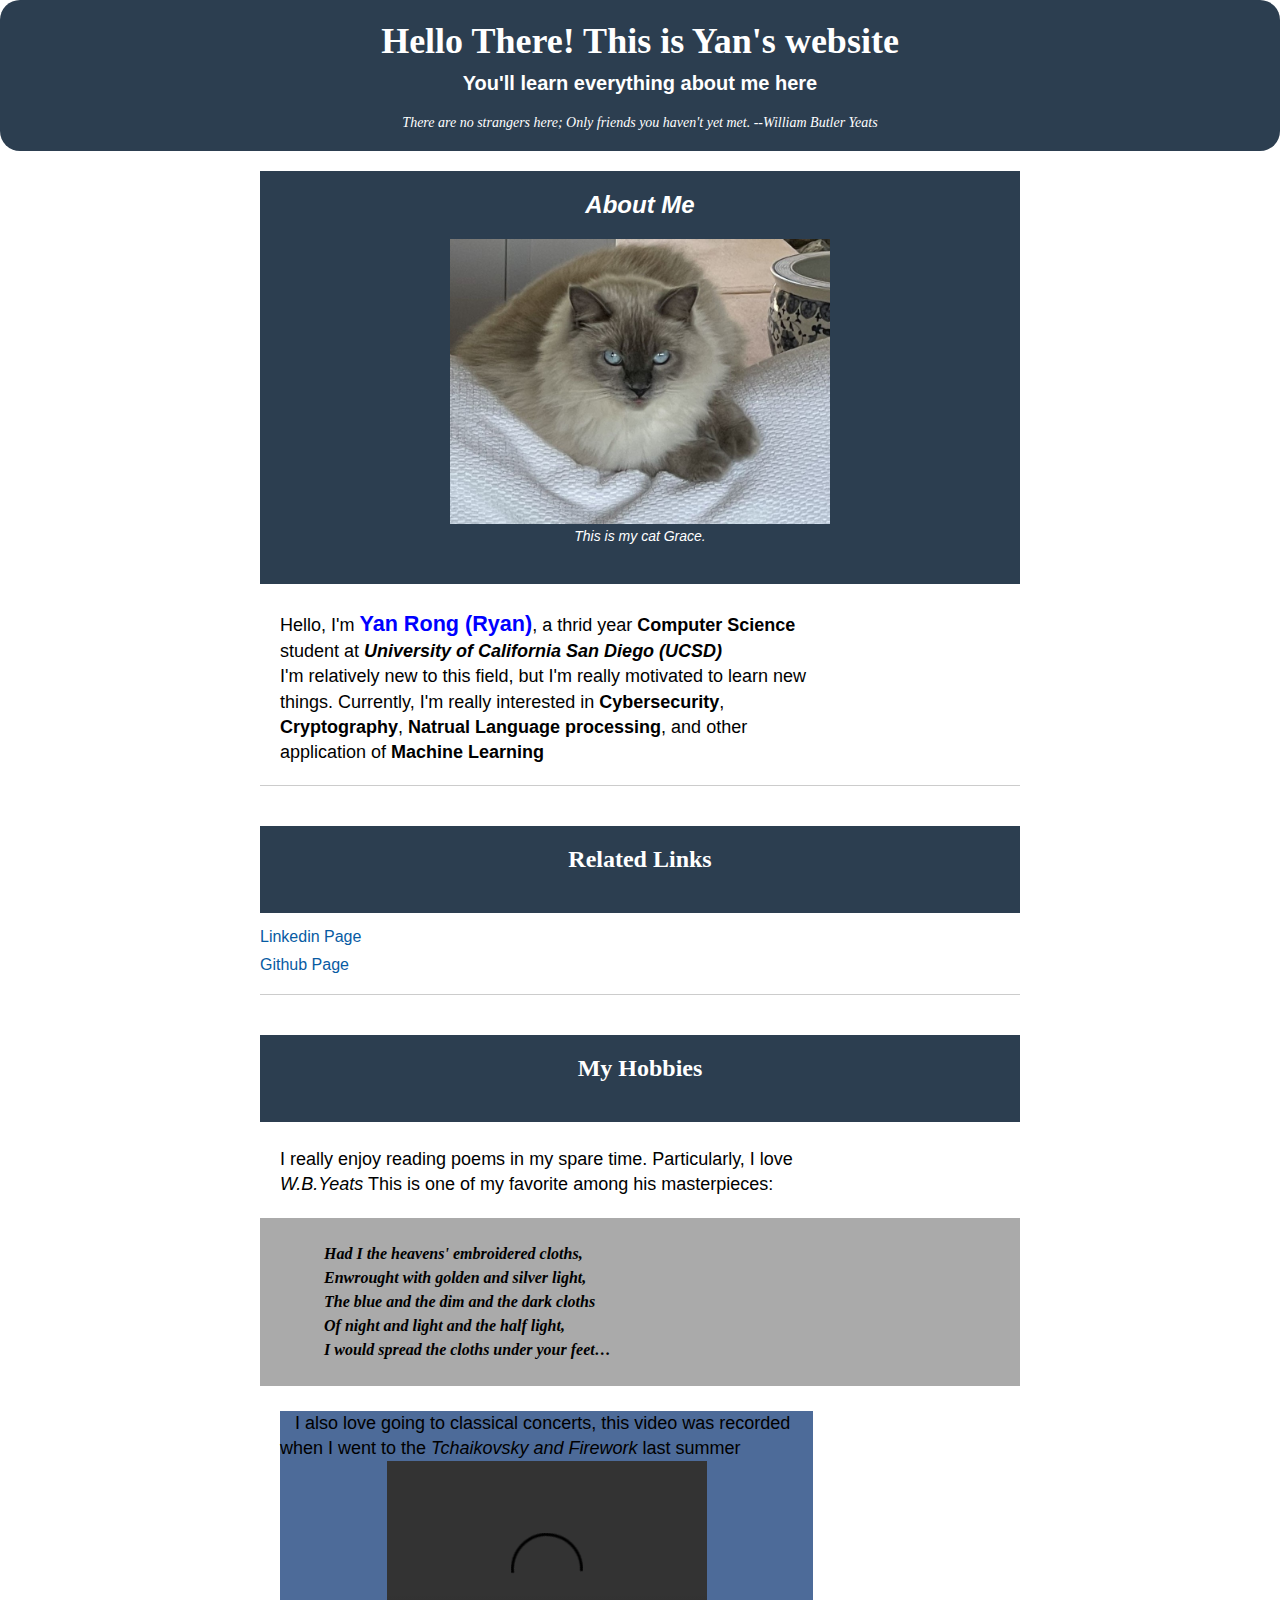
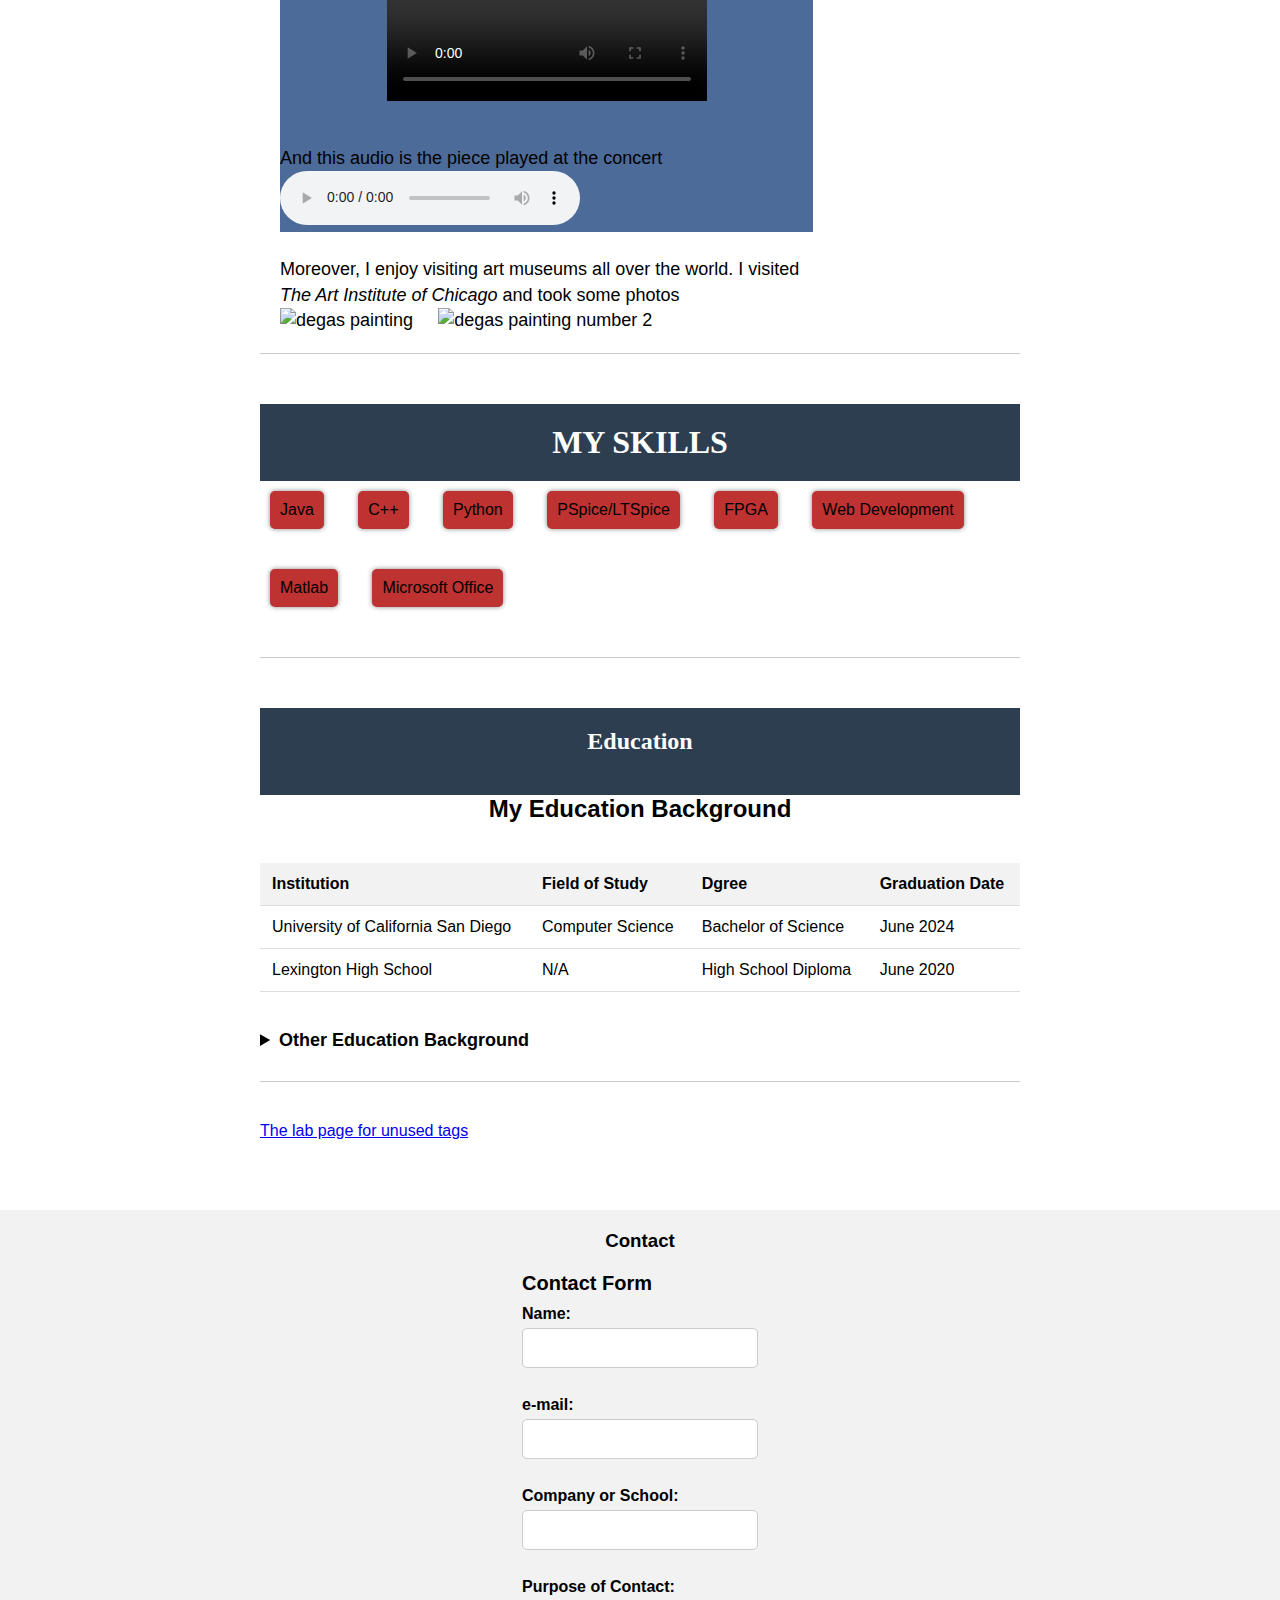
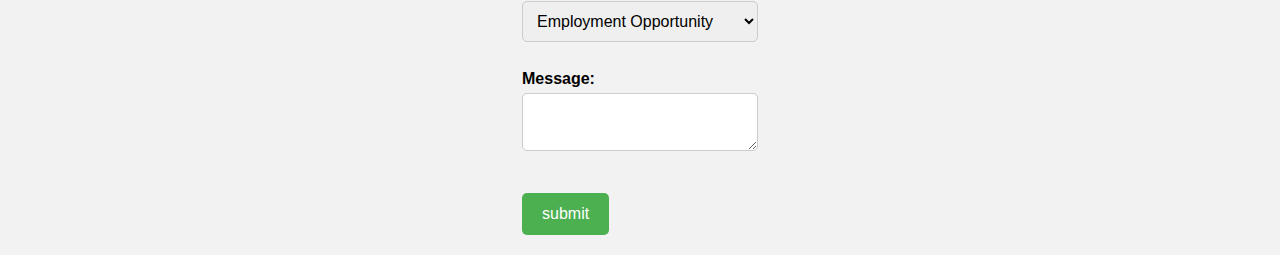
==== index.html @ ac5b3e4e "aa" ====
<!DOCTYPE html>
<html lang="en">
    <head>
        <title>Yan Rong's CSE134B HW2</title>
        <meta charset="UTF-8">
        <meta name="description" content="Yan's Portfolio">
        <meta name="keywords" content="student project, classwork, resume">
        <meta name="author" content="Yan Rong">
        <meta name="viewport" content="width=device-width, initial-scale=1.0">
        <meta http-equiv="refresh" content="900">
        <link rel="stylesheet" href="default.css">
        <script></script>
    </head>
    <body>
        <header id="top">
            <h1>Hello There! This is Yan's website</h1>
            <h3>You'll learn everything about me here</h3>
            <small>There are no strangers here; Only friends you haven't yet met.   --William Butler Yeats</small>
        </header>
        <main>
            <section id="about_me">
                <header>
                    <h2><em>About Me</em></h2>
                    <figure>
                        <picture>
                            <img id="cat" src="images/cat.jpg" alt="My cat" width="380">
                        </picture>
                        <figcaption>This is my cat Grace.</figcaption>
                    </figure>
                    
                </header>
                <p>
                    Hello, I'm <b id="nameYan"><span style="color:blue;">Yan Rong (Ryan)</span></b>, a thrid year <strong>Computer Science</strong> 
                    student at <b><i>University of California San Diego (UCSD)</i></b><br>
                    I'm relatively new to this field, but I'm really motivated to learn new things.
                    Currently, I'm really interested in 
                    <b>Cybersecurity</b>, <b>Cryptography</b>, 
                    <b>Natrual Language processing</b>, and other application of <b>Machine Learning</b>
                </p>
                <hr>
                <!--a hidden image of my favorite animal-->
                <template id="Template">
                    <div id="myFavAnimal">
                      <img src="images/rattlesnake.jfif" alt="Product Image">
                      <h2>Diamondback rattlesnake</h2>
                      <p>Fun fact Though often regarded as loners, rattlesnakes may be relatively <strong> social</strong>
                        , cuddling up with their relatives, a finding that suggests serpents 
                        may have more complex social lives than currently appreciated, researchers say.</p>
                    </div>
                </template>

            </section>
            <section id="related_links">
                <header>
                    <h2>Related Links</h2>
                </header>
                <aside>
                    <nav>
                        <ul>
                            <li><a href="https://www.linkedin.com/in/yan-r-9a4752209/">Linkedin Page</a></li>

                            <li><a href="https://github.com/RyanRongY">Github Page</a></li>
                           
                        </ul>
                    </nav>

                </aside>
                <hr>
            </section>

            <section id="My_Hobby">
                <header>
                    <h2>My Hobbies</h2>
                </header>
        
            <div>
            <p>I really enjoy reading poems in my spare time. Particularly, I love 
                <em>W.B.Yeats</em>
                This is one of my favorite among his masterpieces: </p>
            <pre>

                Had I the heavens' embroidered cloths,
                Enwrought with golden and silver light,
                The blue and the dim and the dark cloths
                Of night and light and the half light,
                I would spread the cloths under your feet…
                </pre>
            </div>

            <p id="concert">
                &nbsp;&nbsp; I also love going to classical concerts, this video was recorded when I went to the 
                    <em>Tchaikovsky and Firework</em> last summer <br>
                    <video width="320" height="240" controls>
                        <source src="videos/concert.mp4" type="video/mp4">
                    </video>
                    <br> 
                    And this audio is the piece played at the concert 
                    <br>
                    <audio controls>
                        <source src="audios/1812.mp3" type="audio/mpeg">
                    </audio>
            </p>
            <p>
                    Moreover, I enjoy visiting art museums all over the world. I visited <em>The Art Institute of Chicago</em>
                    and took some photos<br>
                    <picture class="degas">
                        <source srcset="images/painting.jpg" type="image/jpeg">
                        <img src="images/painting.jpg" alt="degas painting" height="250">
                    </picture>
                    <picture class="degas">
                        <source srcset="images/painting2.jpg" type="image/jpeg">
                        <img src="images/painting2.jpg" alt="degas painting number 2" height="250">
                    </picture>
            </p>
                <hr>
            </section>

            <section id="Skills">
                <header>
                    <h2>My Skills</h2>
                </header>
                    <ol>
                        <li>Java</li>
                        <li>C++</li>
                        <li>Python</li>
                        <li>PSpice/LTSpice</li>
                        <li>FPGA</li>
                        <li>Web Development </li>
                        <li>Matlab</li>
                        <li>Microsoft Office </li>
                    </ol>
                <hr>
            </section>

            <section id="Education">
                <header>
                    <h2>Education</h2>
                </header>
                <div>
                    <table>
                        <caption>My Education Background <br><br></caption>
                        <colgroup>
                            <col span="4">
                        </colgroup>
                        <tr>
                          <th>Institution</th>
                          <th>Field of Study</th>
                          <th>Dgree</th>
                          <th>Graduation Date</th>
                        </tr>
                        <tr>
                          <td>University of California San Diego</td>
                          <td>Computer Science</td>
                          <td>Bachelor of Science</td>
                          <td>June 2024</td>
                        </tr>
                        <tr>
                          <td>Lexington High School</td>
                          <td>N/A</td>
                          <td>High School Diploma</td>
                          <td>June 2020</td>
                        </tr>
                    </table>
                </div>
                      
                      <br>

                      <details>
                        <summary> Other Education Background</summary>
                        <table>
                          <tr>
                            <th>School</th>
                            <th>Graduation Date</th>
                          </tr>
                          <tr>
                            <td>William Diamond Middle School</td>
                            <td>June 2016</td>
                          </tr>
                          <tr>
                            <td>Maria Hastings Elementary School</td>
                            <td>June 2013</td>
                          </tr>
                        </table>
                      </details>
                <hr>
            </section>
            <div>
                    <a href="html/lab.html" title="labpage">The lab page for unused tags</a>

            </div>
        </main>

        <footer>
            <h3>Contact</h3>
            <form>
                <fieldset>
                <legend>Contact Form</legend>
                <label for="name">Name:</label>
                <input type="text" id="name" name="name"><br><br>
                <label for="email">e-mail:</label>
                <input type="email" id="email" name="email" required><br><br>
                <label for="company">Company or School:</label>
                <input type="text" id="company" name="company" ><br><br>
                <label for="purpose_of_contact">Purpose of Contact:</label>
                <select id="purpose_of_contact">

                <optgroup label="Relationship">
                    <option id="work">Employment Opportunity</option>
                    <option id="makefriends">Make Friends</option>
                </optgroup>
                <optgroup label="Advice">
                    <option id="Sadvice">Advice to the Site</option>
                    <option id="Cadvice">Advice to my Career</option>
                </optgroup>
                </select><br><br>

                <label for="message">Message:</label>
                <textarea id="message" name="message"></textarea><br><br>
                <button type="submit">submit</button>
                </fieldset>
            </form>

        </footer>
    </body>
</html>
---- default.css ----
/* Global styles */
  @font-face {
    font-family: 'Sassy Frass';
    src: url('SassyFrass-Regular.ttf') format('ttf');
    font-weight: normal;
    font-style: normal;
  }
  @font-face {
    font-family: 'Allura';
    src: url('Allura-Regular.ttf') format('ttf');
    font-weight: normal;
    font-style: normal;
  }
  :root {
    --link-color: #075ba3;
    --secondary-color: #4CAF50;
  }
  
  @keyframes move {
    0% { transform: translateX(0); }
    50% { transform: translateX(100px); }
    100% { transform: translateX(0); }
  }

* {
    margin: 0;
    padding: 0;
    box-sizing: border-box;
    font-family: Arial, sans-serif;
  }
  
  pre {
    line-height: 1.5;
    font-family: 'Allura';
    font-weight: bold;
    font-style: italic;
    background-color: #aaa;
  }

  body {
    background-image: url(images/photo-1454117096348-e4abbeba002c.jfif);
    background-attachment: fixed;
    background-position: center;
    background-size: cover;
    background-repeat: no-repeat;
  }
  #concert{
    background-color: rgb(77, 107, 153);
  }
  /* Header styles */
  header {
    background-color: #2c3e50;
    color: #fff;
    text-align: center;
    padding: 20px;
  }
  
  header h1 {
    font-size: 36px;
    margin-bottom: 10px;
    font-family: Georgia, 'Times New Roman', Times, serif;
  }
  
  header h3 {
    font-size: 20px;
    margin-bottom: 20px;
  }
  
  header small {
    display: block;
    font-family: 'Sassy Frass';
    font-style: italic;
    font-size: 14px;
    margin-top: 20px;
    animation-name: move;
    animation-duration: 2s;
    animation-iteration-count: 5;
  }
  
  /* Main styles */
  main {
    max-width: 800px;
    margin: 0 auto;
    padding: 20px;
  }
  
  section {
    margin-bottom: 40px;
  }
  aside{
    margin-top: 15px;
  }
  section header h2 {
    font-family: Cambria;
    font-size: 24px;
    margin-bottom: 20px;
  }
  
  section hr {
    border: 0;
    border-top: 1px solid #ccc;
    margin: 20px 0;
  }

  p{
    margin-top: 25px;
    font-size: 10pt;
    max-width: 400pt;
    margin-bottom: 15px;
    margin-left: 20px;
  }
  /* About Me section */
  section#about_me p {
    font-size: 18px;
    line-height: 1.4;
    margin-bottom: 20px;
  }
  
  section#about_me figure {
    margin: 0 auto 20px;
    max-width: 380px;
  }
  
  section#about_me figcaption {
    text-align: center;
    font-style: italic;
    font-size: 14px;
  }
  
  /* Related Links section */
  section#related_links nav ul {
    list-style: none;
    padding: 0;
  }
  
  section#related_links nav li {
    margin-bottom: 10px;
  }
  
  section#related_links nav a {
    margin-top: 15px;
    color: var(--link-color);
    text-decoration: underline;
    text-decoration: none;
  }
  
  /* My Hobbies section */
  section#My_Hobby p {
    font-size: 18px;
    line-height: 1.4;
    margin-bottom: 20px;
  }
  
  section#My_Hobby pre {
    font-size: 16px;
    margin-bottom: 20px;
    white-space: pre-wrap;
  }
  
  section#My_Hobby video {
    display: block;
    margin: 0 auto 20px;
  }
  
  /* Skills section */
  section#Skills ul {
    list-style: none;
    display: flex;
    flex-wrap: wrap;
  }
  
  section#Skills li {
    margin-right: 20px;
    margin-bottom: 30px;
  }
  
  section#Skills li span {
    display: block;
    font-weight: bold;
    margin-bottom: 5px;
  }
  
  section#Skills li div {
    height: 20px;
    background-color: #ddd;
    border-radius: 10px;
    overflow: hidden;
  }
  
  section#Skills li div span {
    display: block;
    height: 100%;
    background-color: #2c3e50;
    border-radius: 10px;
  }

  footer {
  background-color: #f2f2f2;
  padding: 20px;
  margin-top: 50px;
  text-align: center;
  font-size: 16px;
  }

  h3 {
    margin-bottom: 20px;
  }

  form {
    display: inline-block;
    text-align: left;
  }

  fieldset {
    border: none;
  }

  legend {
    font-weight: bold;
    font-size: 20px;
    margin-bottom: 10px;
  }

  label {
    display: block;
    margin-bottom: 5px;
    font-weight: bold;
  }

  input,
  select,
  textarea {
    width: 100%;
    padding: 10px;
    border-radius: 5px;
    border: 1px solid #ccc;
    margin-bottom: 10px;
    font-size: 16px;
  }

  button[type="submit"] {
    background-color: #4CAF50;
    color: white;
    padding: 12px 20px;
    border: none;
    border-radius: 5px;
    cursor: pointer;
    font-size: 16px;
    margin-top: 10px;
  }

  button[type="submit"]:hover {
    background-color: #45a049;
  }

  details {
    margin-top: 20px;
  }

  details summary {
    font-weight: bold;
    font-size: 18px;
    margin-bottom: 10px;
  }

  details table {
    width: 100%;
    border-collapse: collapse;
    border: 2px solid #ccc;
    margin-top: 10px;
  }

  details th, details td {
    text-align: left;
    padding: 10px;
    border: 1px solid #ccc;
  }

  details th {
    background-color: #f5f5f5;
    font-weight: bold;
  }

  table {
    border-collapse: collapse;
    width: 100%;
  }

  th, td {
    padding: 12px;
    text-align: left;
    border-bottom: 1px solid #ddd;
  }

  th {
    background-color: #f2f2f2;
  }

  caption {
    font-size: 24px;
    font-weight: bold;
    margin-bottom: 12px;
    text-align: center;
  }
  #nameYan{
    font-size: 1.2em;
  }

  #Skills {
    margin: 50px 0;
  }

  #Skills header {
    text-align: center;
  }

  #Skills h2 {
    font-size: 2em;
    font-weight: bold;
    text-transform: uppercase;
    margin: 0;
  }

  #Skills ul {
    list-style-type: none;
    margin: 0;
    padding: 0;
    text-align: center;
  }

  #Skills li {
    display: inline-block;
    margin: 10px;
    padding: 10px;
    background-color: #be3232;
    border-radius: 5px;
    box-shadow: 0 0 5px #888;
  }

  #Skills li:hover {
    background-color: #e0e0e0;
    box-shadow: 0 0 5px #aaa;
    transform: scale(2);
  }

  #cat:hover{
    transform: scale(1.5);
  }
  #top{
    border-radius: 20px;
  }
  .degas {
    display: inline-block;
    margin-right: 20px;
    transition: transform 0.3s;
  }
  
  .degas:hover {
    transform: scale(1.2);
  }

  header figure picture img {
    width: 100%;
    height: auto;
  }
  
  @media only screen and (min-width: 768px) {
    header figure picture img {
      max-width: 380px;
    }
  }
  @media only screen and (max-device-width: 390px) {
    table {
      font-size: 14px;
      width: 100%;
    }
  }
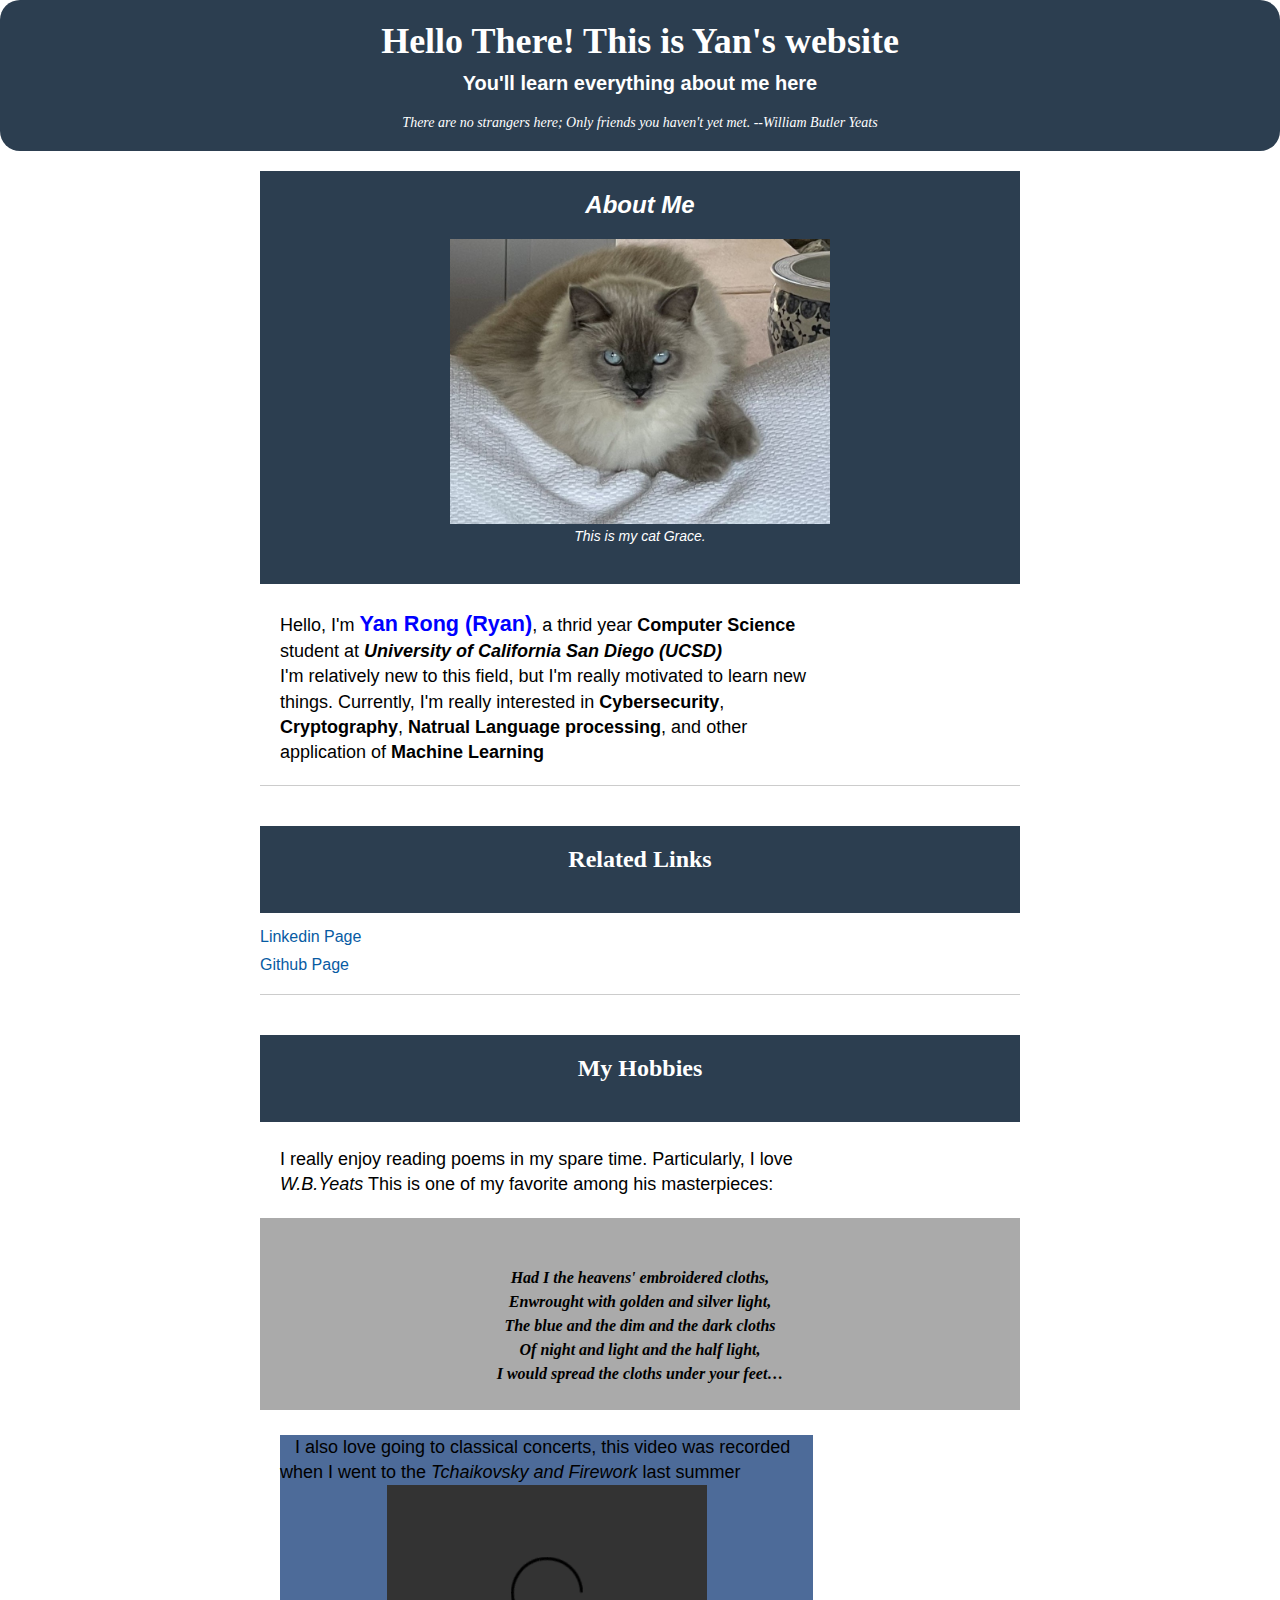
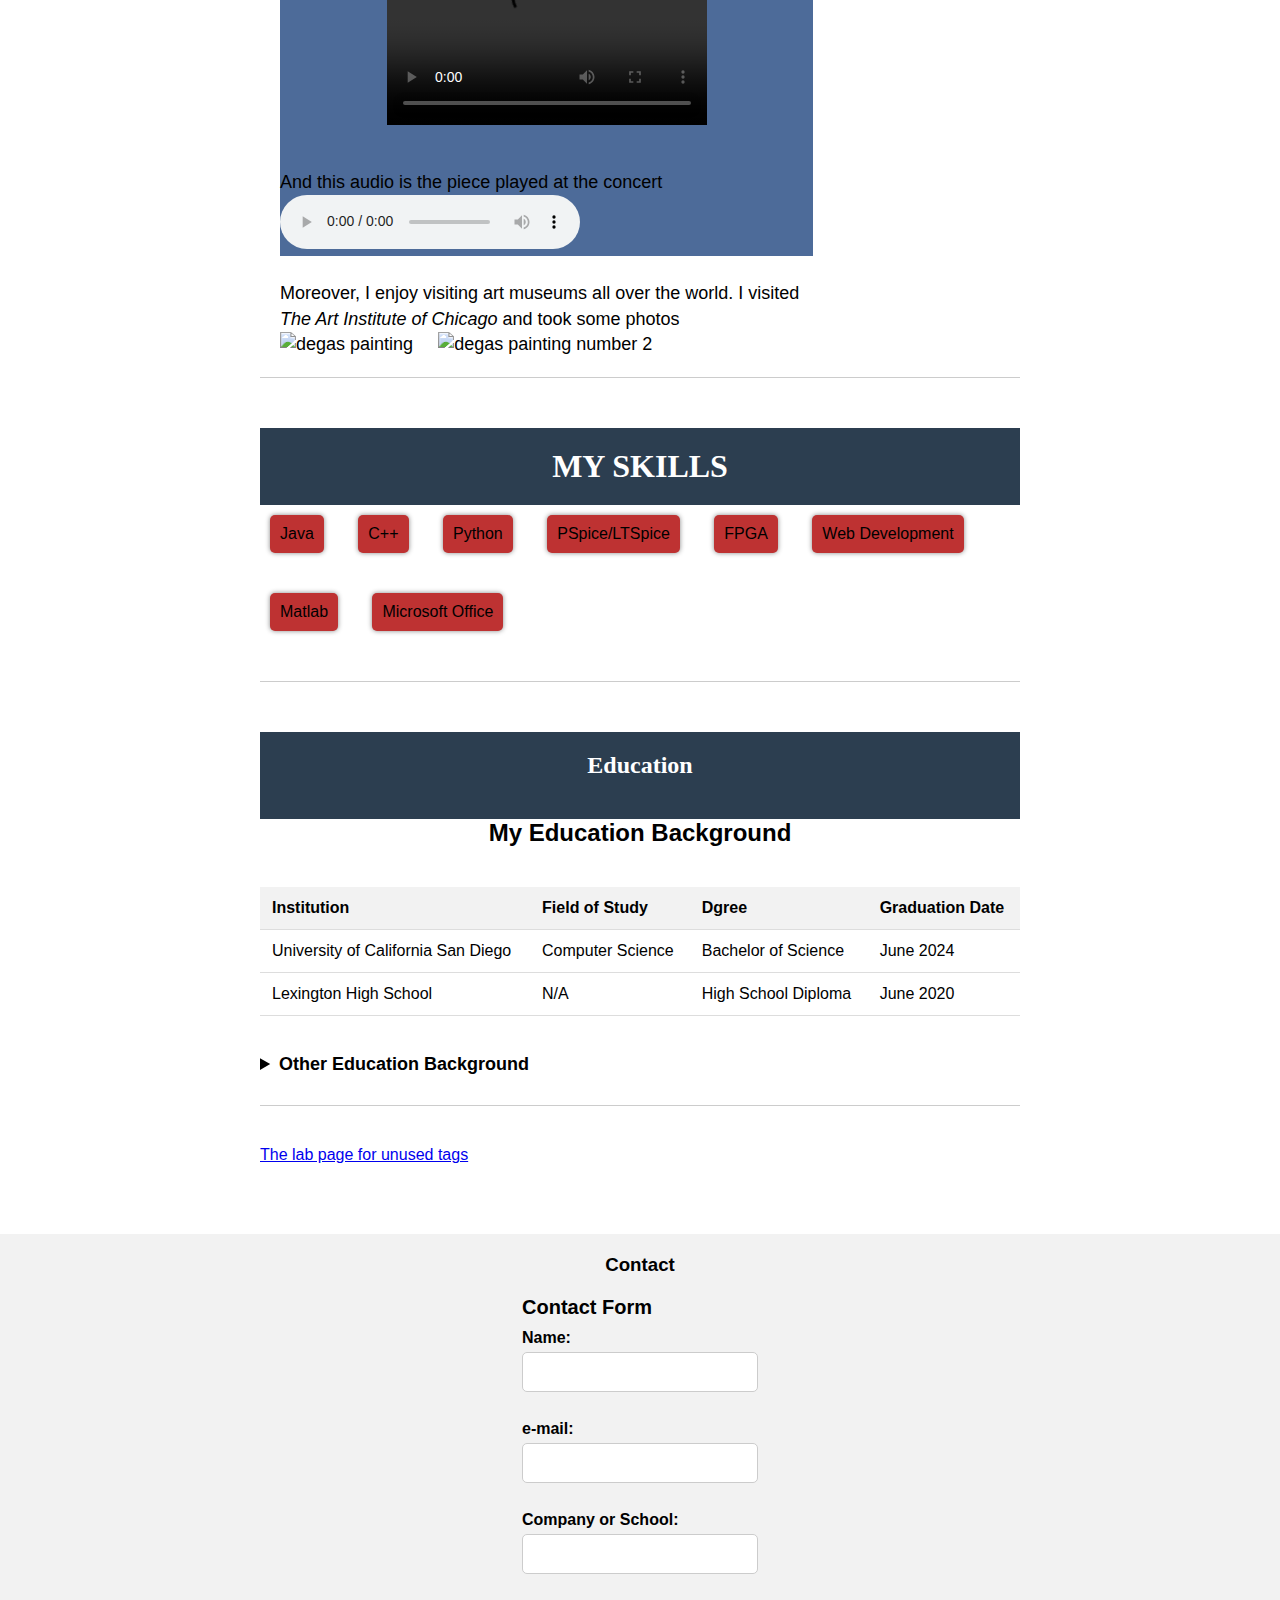
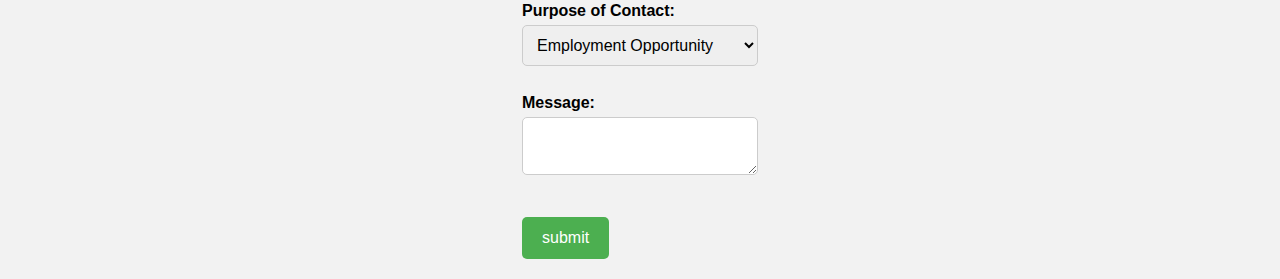
==== commit c6df3e49: "aa" ====
--- a/index.html
+++ b/index.html
@@ -79,11 +79,12 @@
                 This is one of my favorite among his masterpieces: </p>
             <pre>
 
-                Had I the heavens' embroidered cloths,
-                Enwrought with golden and silver light,
-                The blue and the dim and the dark cloths
-                Of night and light and the half light,
-                I would spread the cloths under your feet…
+    
+Had I the heavens' embroidered cloths,
+Enwrought with golden and silver light,
+The blue and the dim and the dark cloths
+Of night and light and the half light,
+I would spread the cloths under your feet…
                 </pre>
             </div>
 
--- a/default.css
+++ b/default.css
@@ -30,6 +30,7 @@
   }
   
   pre {
+    text-align: center;
     line-height: 1.5;
     font-family: 'Allura';
     font-weight: bold;
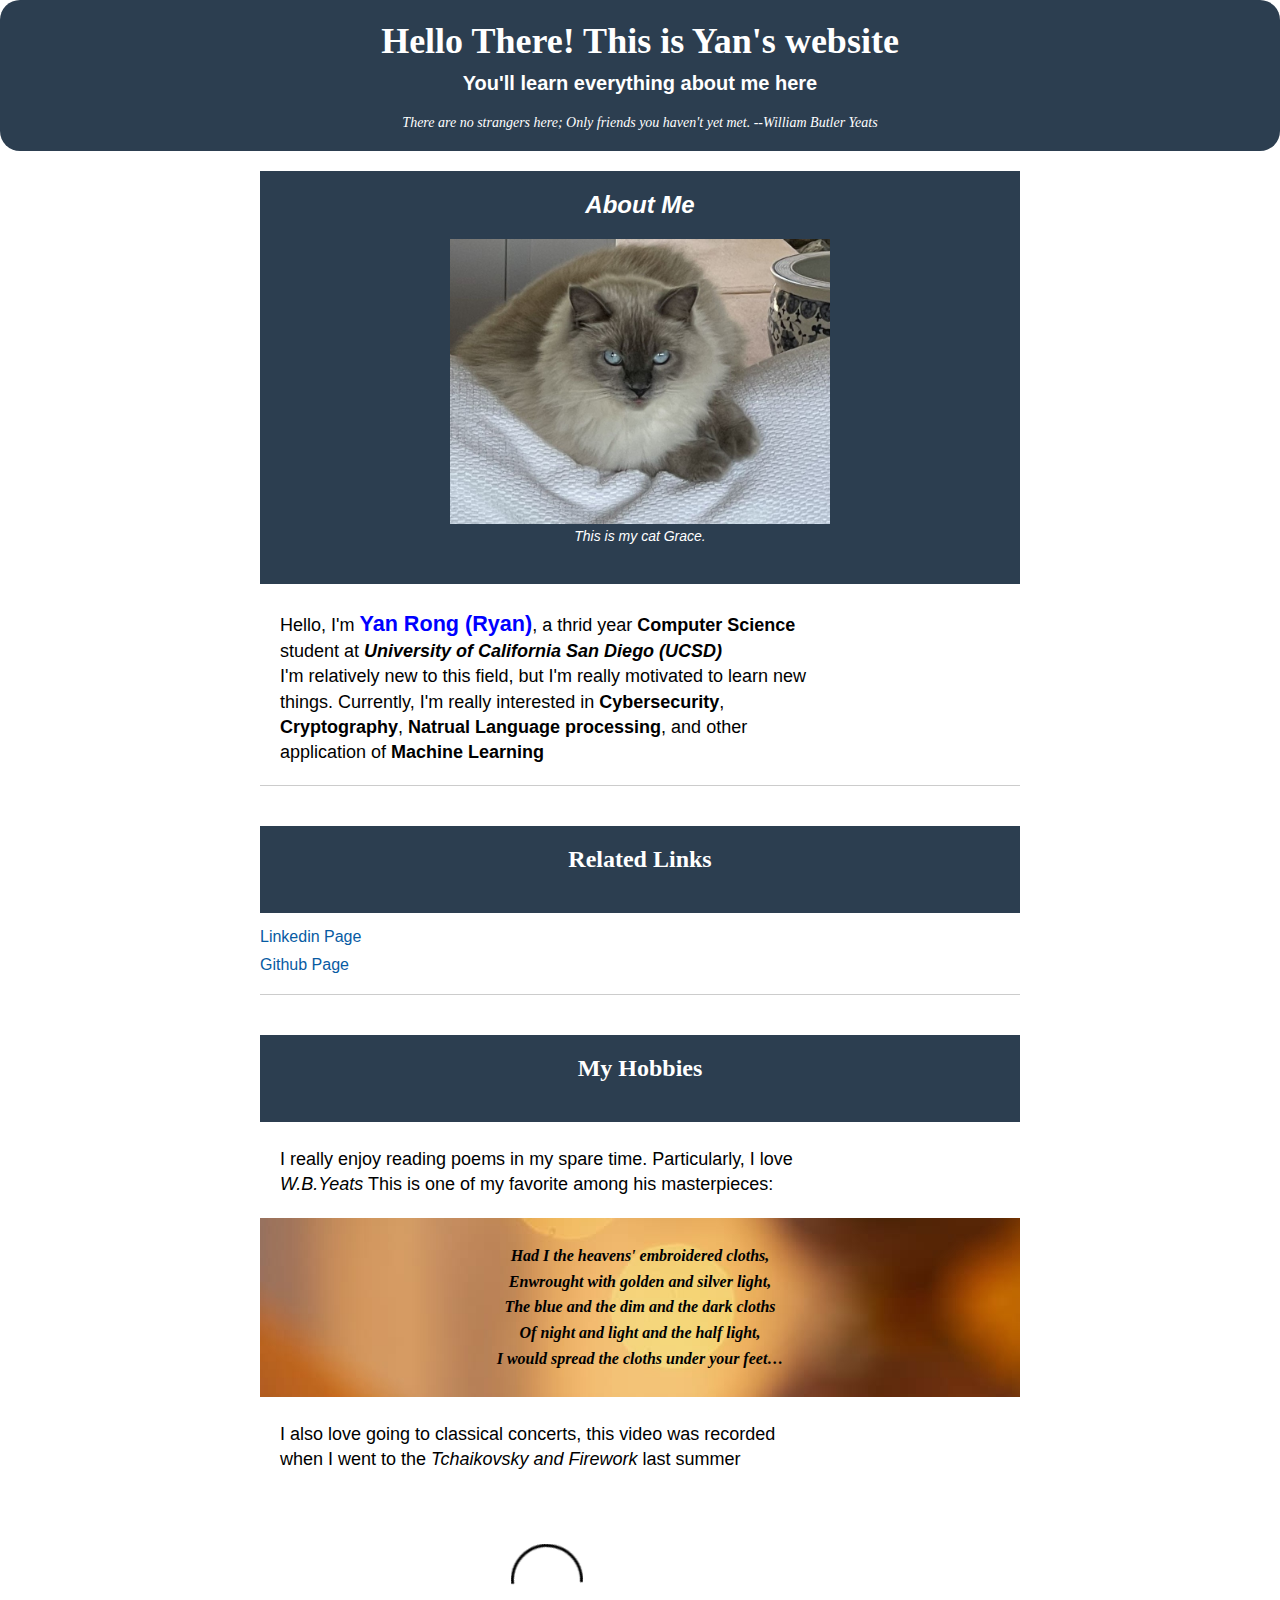
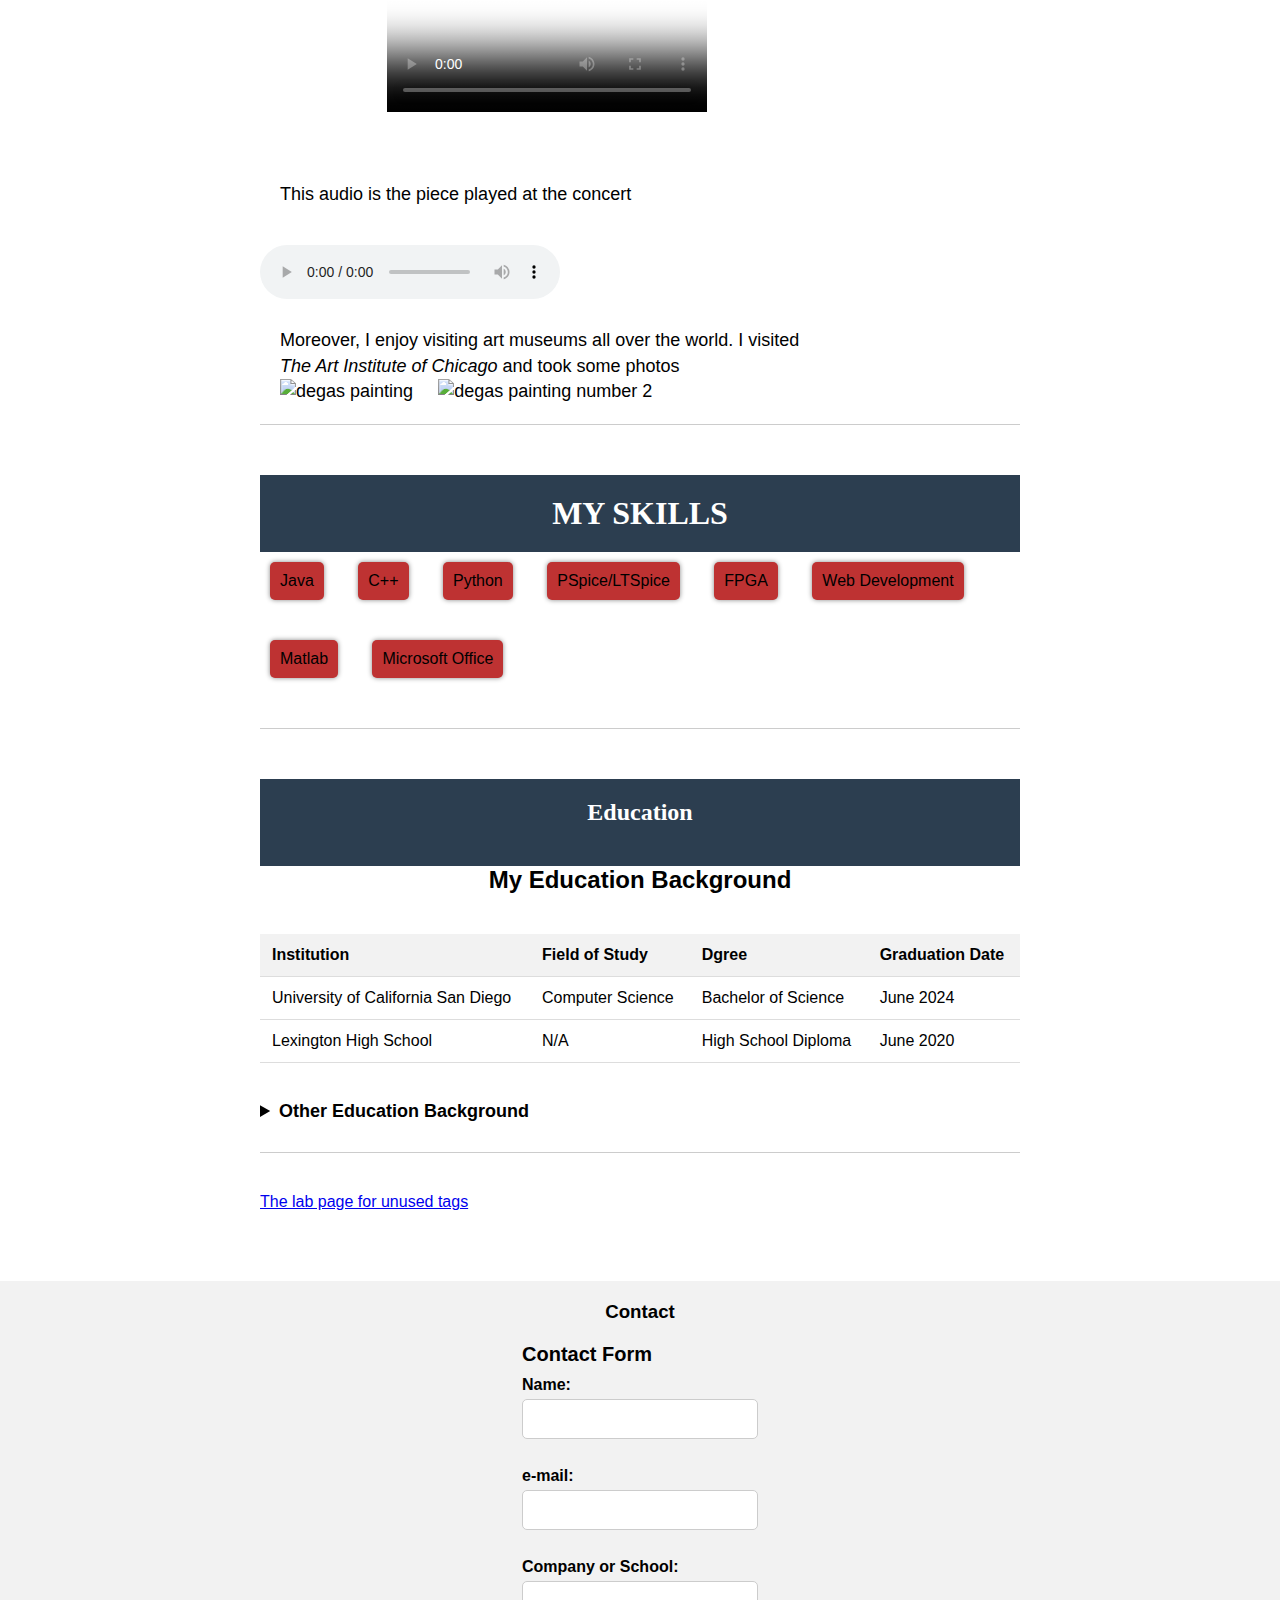
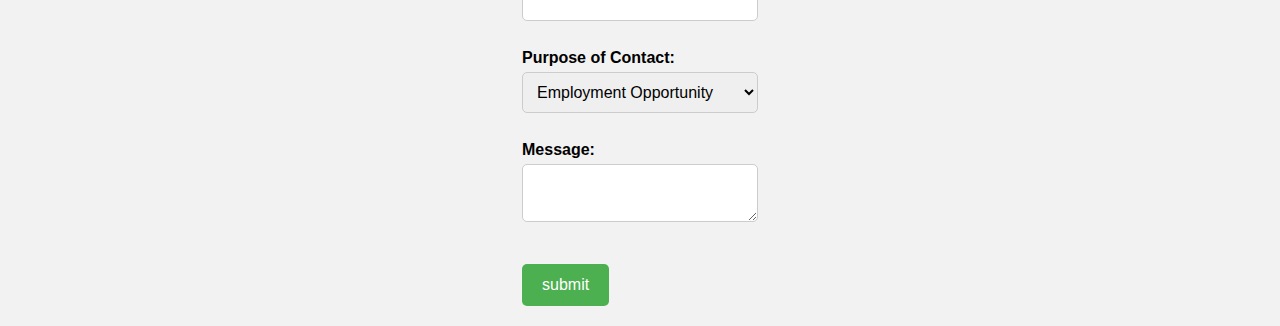
==== commit 04004346: "Update index.html" ====
--- a/index.html
+++ b/index.html
@@ -77,9 +77,8 @@
             <p>I really enjoy reading poems in my spare time. Particularly, I love 
                 <em>W.B.Yeats</em>
                 This is one of my favorite among his masterpieces: </p>
-            <pre>
-
-    
+            <pre id="poem">
+
 Had I the heavens' embroidered cloths,
 Enwrought with golden and silver light,
 The blue and the dim and the dark cloths
@@ -89,16 +88,20 @@
             </div>
 
             <p id="concert">
-                &nbsp;&nbsp; I also love going to classical concerts, this video was recorded when I went to the 
+
+                    I also love going to classical concerts, this video was recorded when I went to the 
                     <em>Tchaikovsky and Firework</em> last summer <br>
-                    <video width="320" height="240" controls>
+
+                    <video width="320" height="240" controls poster="images/ezgif.com-webp-to-jpg.jpg">
                         <source src="videos/concert.mp4" type="video/mp4">
+                        
                     </video>
                     <br> 
-                    And this audio is the piece played at the concert 
+                    <p>This audio is the piece played at the concert </p> 
                     <br>
                     <audio controls>
                         <source src="audios/1812.mp3" type="audio/mpeg">
+                    
                     </audio>
             </p>
             <p>
--- a/default.css
+++ b/default.css
@@ -2,12 +2,14 @@
   @font-face {
     font-family: 'Sassy Frass';
     src: url('SassyFrass-Regular.ttf') format('ttf');
+    /*from google font library */
     font-weight: normal;
     font-style: normal;
   }
   @font-face {
     font-family: 'Allura';
     src: url('Allura-Regular.ttf') format('ttf');
+    /*from google font library */
     font-weight: normal;
     font-style: normal;
   }
@@ -28,26 +30,31 @@
     box-sizing: border-box;
     font-family: Arial, sans-serif;
   }
-  
-  pre {
-    text-align: center;
-    line-height: 1.5;
+
+  audio{
+    align-items: center;
+  }
+  #poem {
+    max-width: 800px;
+    text-align: center;
+    line-height: 1.6;
     font-family: 'Allura';
     font-weight: bold;
     font-style: italic;
-    background-color: #aaa;
+    background-image: url(images/feather-filler-poetry-poetic.jpg);
+    /*Image Source: https://www.wallpaperflare.com/feather-filler-poetry-poetic-write-still-life-note-message-wallpaper-aouxw */
+    background-size: auto;
   }
 
   body {
     background-image: url(images/photo-1454117096348-e4abbeba002c.jfif);
+    /*Image Source: https://www.freepik.com/free-vector/yellow-background-with-center-glowing-light-effect_9106133.htm#query=bright%20background&position=0&from_view=keyword&track=ais*/
     background-attachment: fixed;
     background-position: center;
     background-size: cover;
     background-repeat: no-repeat;
   }
-  #concert{
-    background-color: rgb(77, 107, 153);
-  }
+
   /* Header styles */
   header {
     background-color: #2c3e50;
@@ -370,7 +377,7 @@
       max-width: 380px;
     }
   }
-  @media only screen and (max-device-width: 390px) {
+  @media only screen and (max-width: 390px) {
     table {
       font-size: 14px;
       width: 100%;
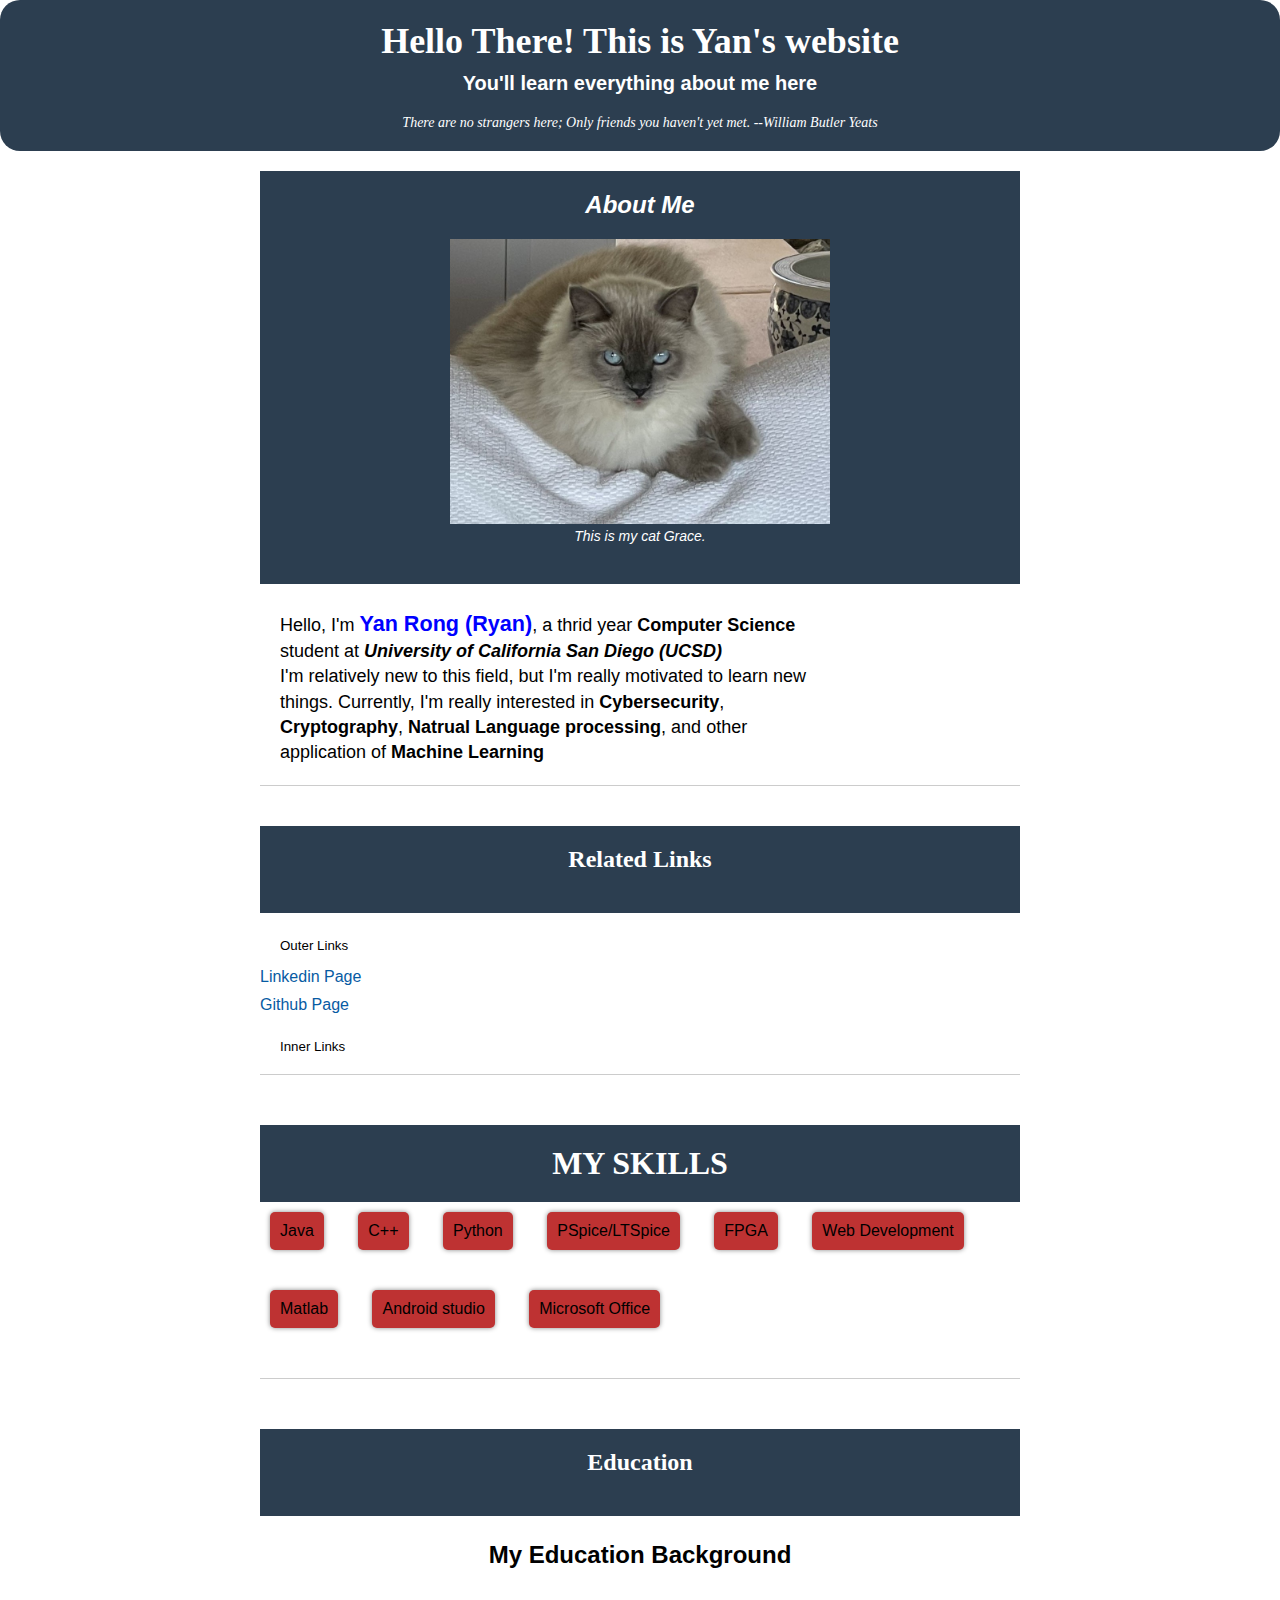
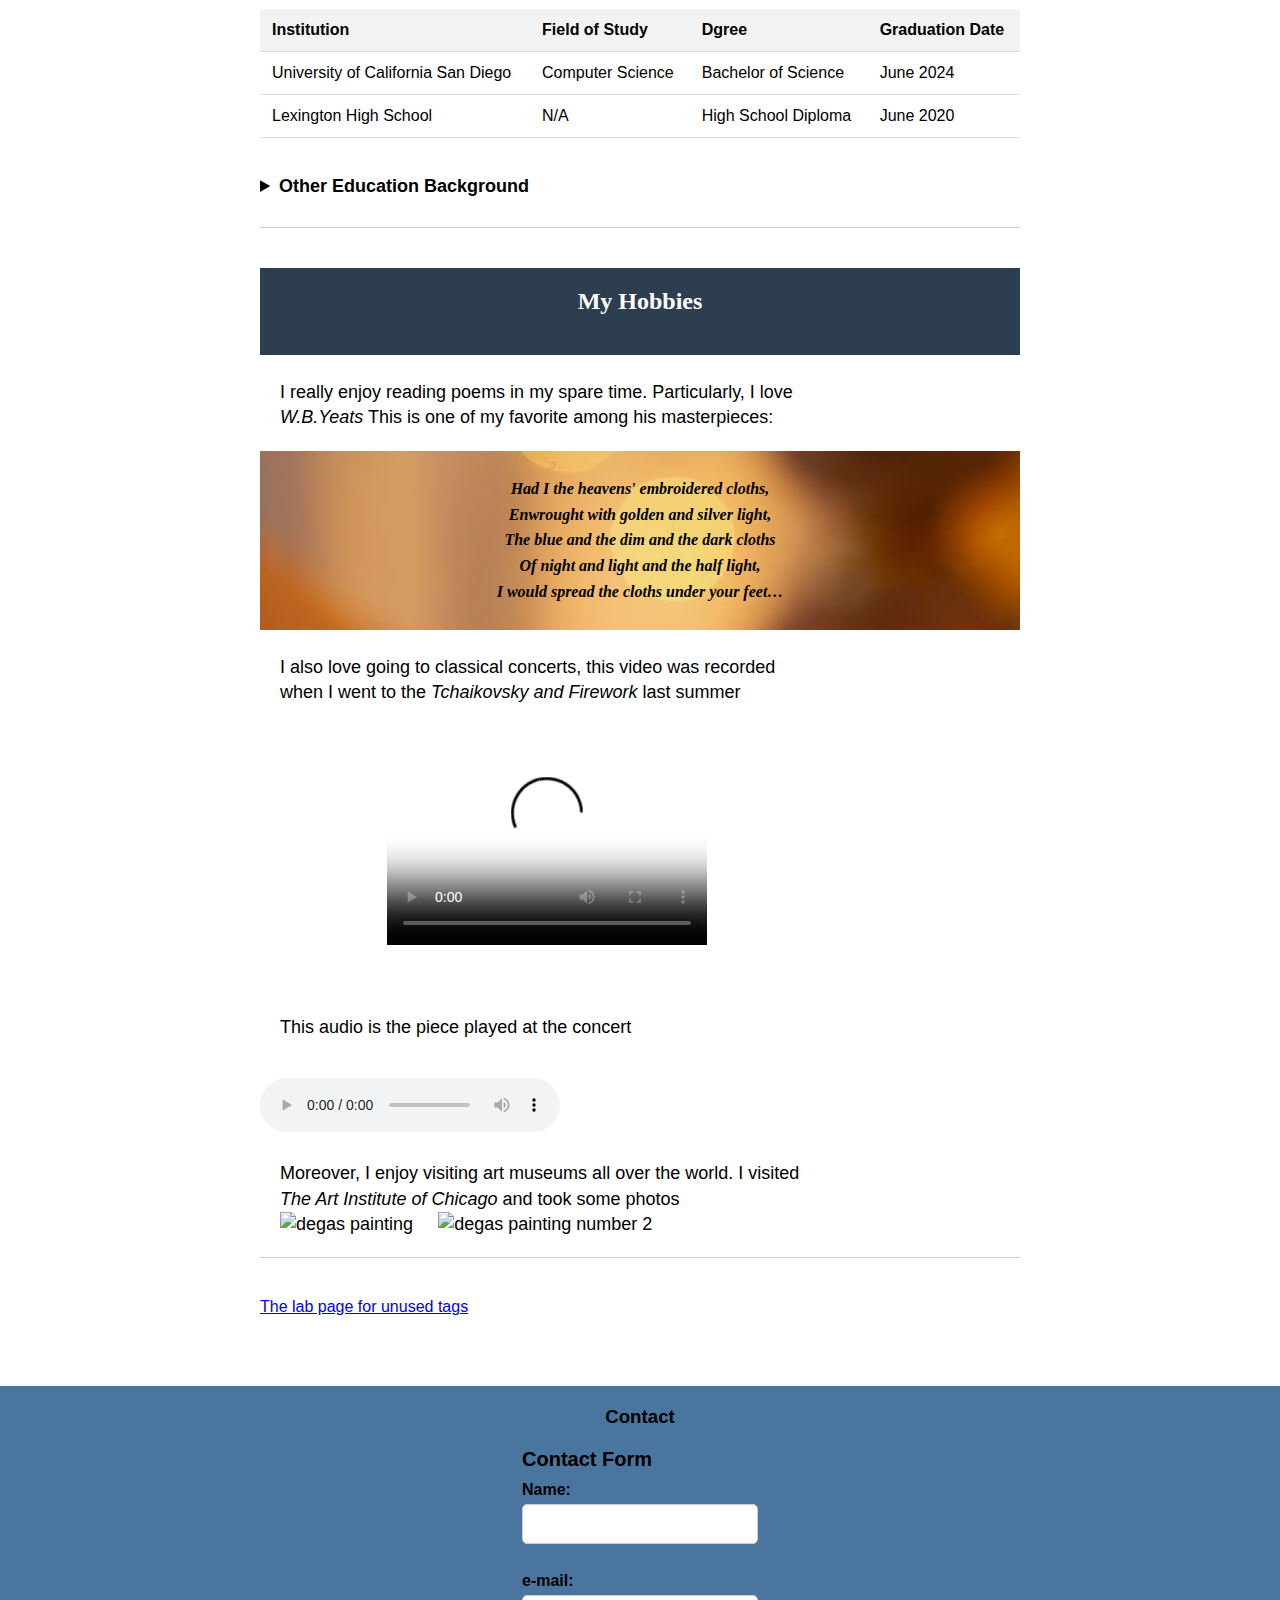
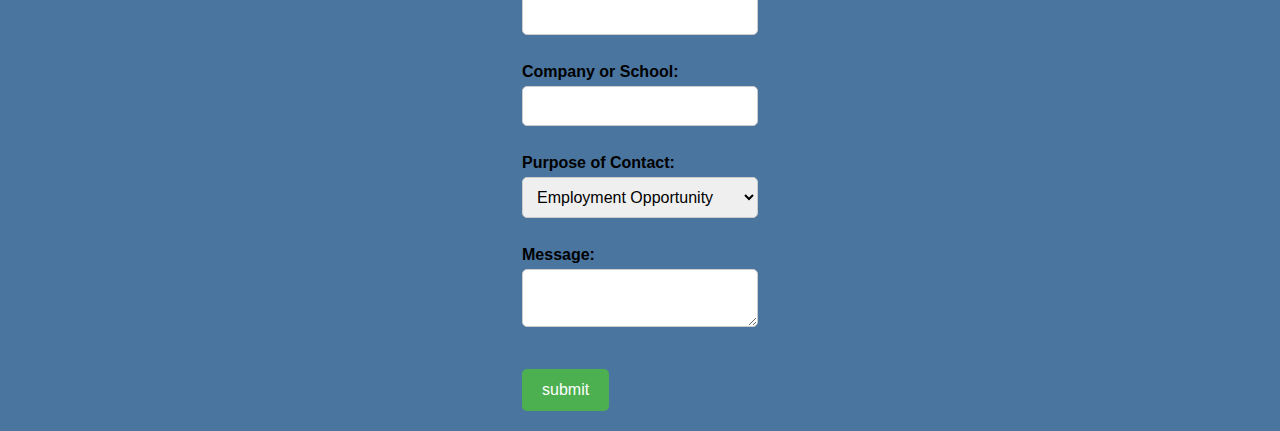
==== commit b87e5dee: "part5 and part 1" ====
--- a/index.html
+++ b/index.html
@@ -56,68 +56,20 @@
                 </header>
                 <aside>
                     <nav>
+                        <p>Outer Links </p>
                         <ul>
                             <li><a href="https://www.linkedin.com/in/yan-r-9a4752209/">Linkedin Page</a></li>
 
-                            <li><a href="https://github.com/RyanRongY">Github Page</a></li>
-                           
+                            <li><a href="https://github.com/RyanRongY">Github Page</a></li>                           
                         </ul>
+                        <p>Inner Links </p>
                     </nav>
 
                 </aside>
                 <hr>
             </section>
 
-            <section id="My_Hobby">
-                <header>
-                    <h2>My Hobbies</h2>
-                </header>
-        
-            <div>
-            <p>I really enjoy reading poems in my spare time. Particularly, I love 
-                <em>W.B.Yeats</em>
-                This is one of my favorite among his masterpieces: </p>
-            <pre id="poem">
-
-Had I the heavens' embroidered cloths,
-Enwrought with golden and silver light,
-The blue and the dim and the dark cloths
-Of night and light and the half light,
-I would spread the cloths under your feet…
-                </pre>
-            </div>
-
-            <p id="concert">
-
-                    I also love going to classical concerts, this video was recorded when I went to the 
-                    <em>Tchaikovsky and Firework</em> last summer <br>
-
-                    <video width="320" height="240" controls poster="images/ezgif.com-webp-to-jpg.jpg">
-                        <source src="videos/concert.mp4" type="video/mp4">
-                        
-                    </video>
-                    <br> 
-                    <p>This audio is the piece played at the concert </p> 
-                    <br>
-                    <audio controls>
-                        <source src="audios/1812.mp3" type="audio/mpeg">
-                    
-                    </audio>
-            </p>
-            <p>
-                    Moreover, I enjoy visiting art museums all over the world. I visited <em>The Art Institute of Chicago</em>
-                    and took some photos<br>
-                    <picture class="degas">
-                        <source srcset="images/painting.jpg" type="image/jpeg">
-                        <img src="images/painting.jpg" alt="degas painting" height="250">
-                    </picture>
-                    <picture class="degas">
-                        <source srcset="images/painting2.jpg" type="image/jpeg">
-                        <img src="images/painting2.jpg" alt="degas painting number 2" height="250">
-                    </picture>
-            </p>
-                <hr>
-            </section>
+            
 
             <section id="Skills">
                 <header>
@@ -131,6 +83,7 @@
                         <li>FPGA</li>
                         <li>Web Development </li>
                         <li>Matlab</li>
+                        <li>Android studio</li>
                         <li>Microsoft Office </li>
                     </ol>
                 <hr>
@@ -188,6 +141,56 @@
                       </details>
                 <hr>
             </section>
+            <section id="My_Hobby">
+                <header>
+                    <h2>My Hobbies</h2>
+                </header>
+        
+            <div>
+            <p>I really enjoy reading poems in my spare time. Particularly, I love 
+                <em>W.B.Yeats</em>
+                This is one of my favorite among his masterpieces: </p>
+            <pre id="poem">
+
+Had I the heavens' embroidered cloths,
+Enwrought with golden and silver light,
+The blue and the dim and the dark cloths
+Of night and light and the half light,
+I would spread the cloths under your feet…
+                </pre>
+            </div>
+
+            <p id="concert">
+
+                    I also love going to classical concerts, this video was recorded when I went to the 
+                    <em>Tchaikovsky and Firework</em> last summer <br>
+
+                    <video width="320" height="240" controls poster="images/ezgif.com-webp-to-jpg.jpg">
+                        <source src="videos/concert.mp4" type="video/mp4">
+                        
+                    </video>
+                    <br> 
+                    <p>This audio is the piece played at the concert</p> 
+                    <br>
+                    <audio controls>
+                        <source src="audios/1812.mp3" type="audio/mpeg">
+                    
+                    </audio>
+
+            <p>
+                    Moreover, I enjoy visiting art museums all over the world. I visited <em>The Art Institute of Chicago</em>
+                    and took some photos<br>
+                    <picture class="degas">
+                        <source srcset="images/painting.jpg" type="image/jpeg">
+                        <img src="images/painting.jpg" alt="degas painting" height="250">
+                    </picture>
+                    <picture class="degas">
+                        <source srcset="images/painting2.jpg" type="image/jpeg">
+                        <img src="images/painting2.jpg" alt="degas painting number 2" height="250">
+                    </picture>
+            </p>
+                <hr>
+            </section>
             <div>
                     <a href="html/lab.html" title="labpage">The lab page for unused tags</a>
 
--- a/default.css
+++ b/default.css
@@ -123,7 +123,9 @@
     line-height: 1.4;
     margin-bottom: 20px;
   }
-  
+  caption{
+    margin-top: 25px;
+  }
   section#about_me figure {
     margin: 0 auto 20px;
     max-width: 380px;
@@ -203,7 +205,7 @@
   }
 
   footer {
-  background-color: #f2f2f2;
+  background-color: #4a759e;
   padding: 20px;
   margin-top: 50px;
   text-align: center;
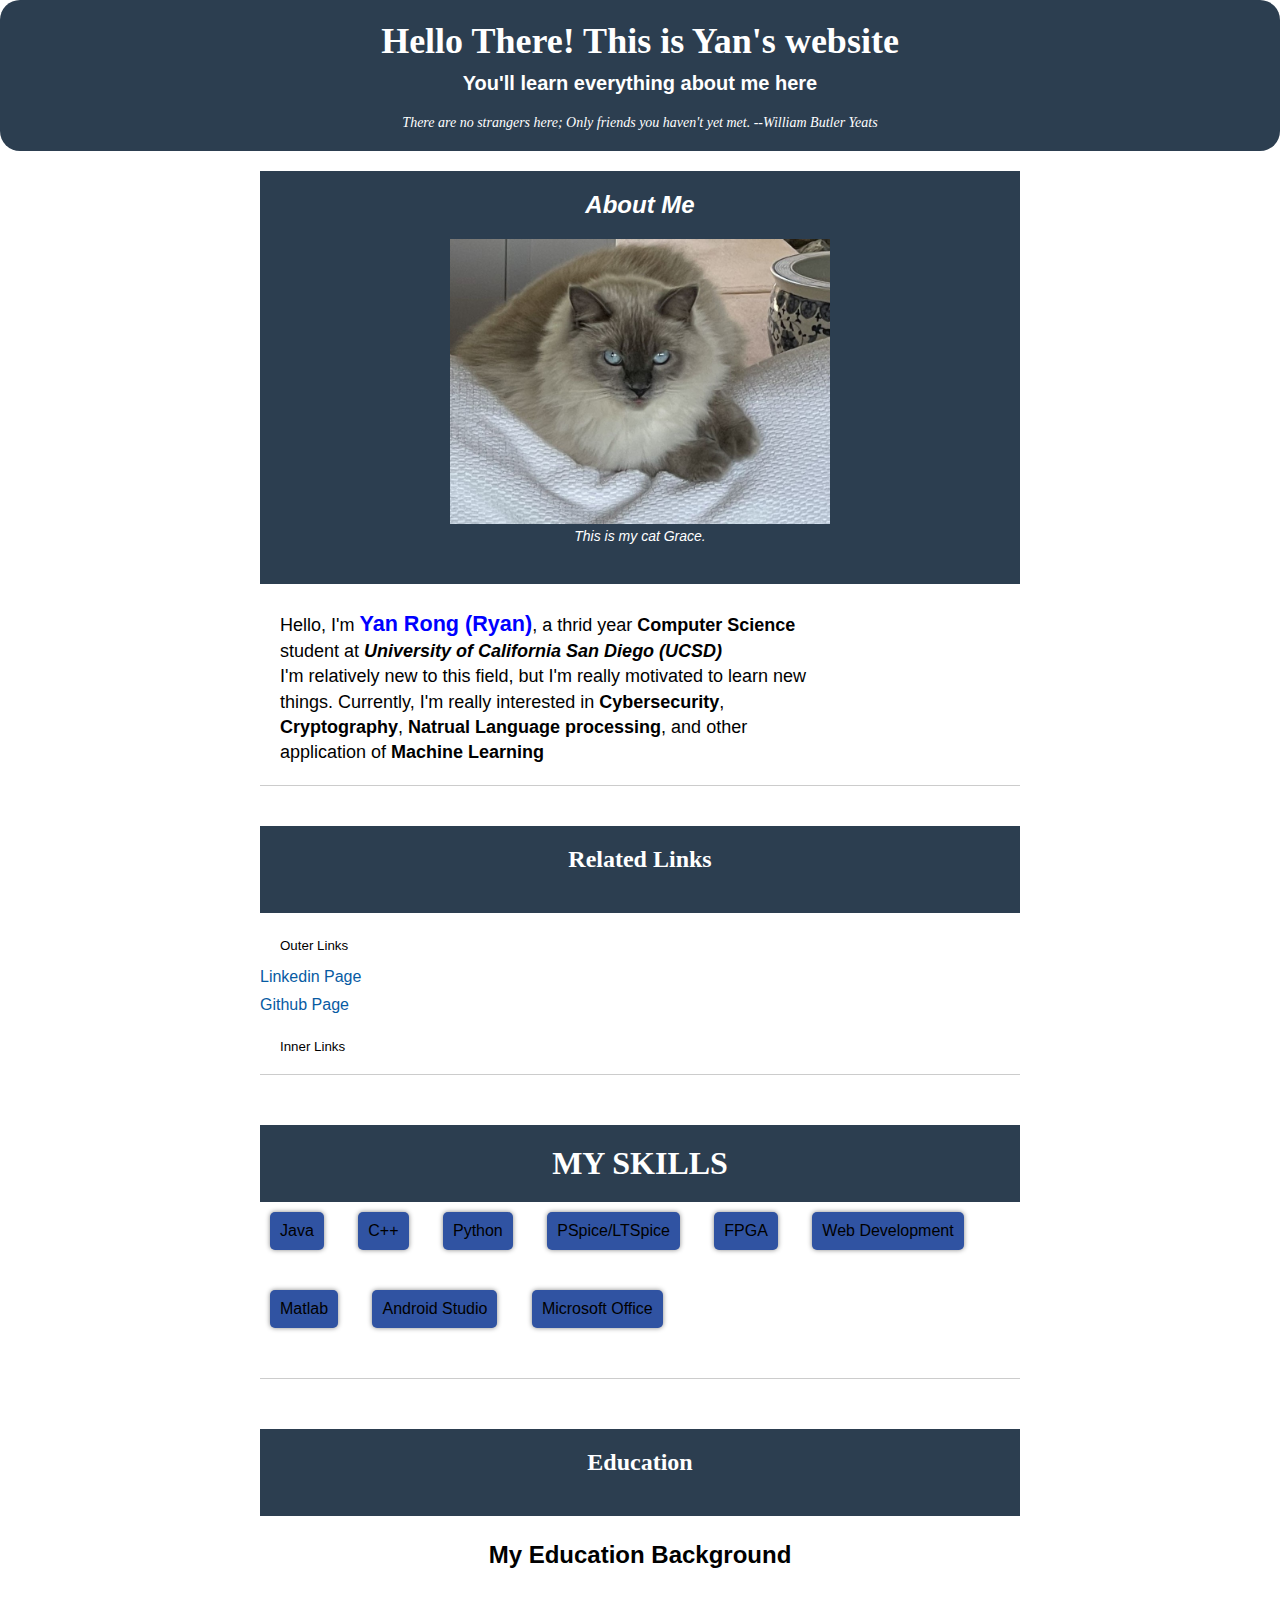
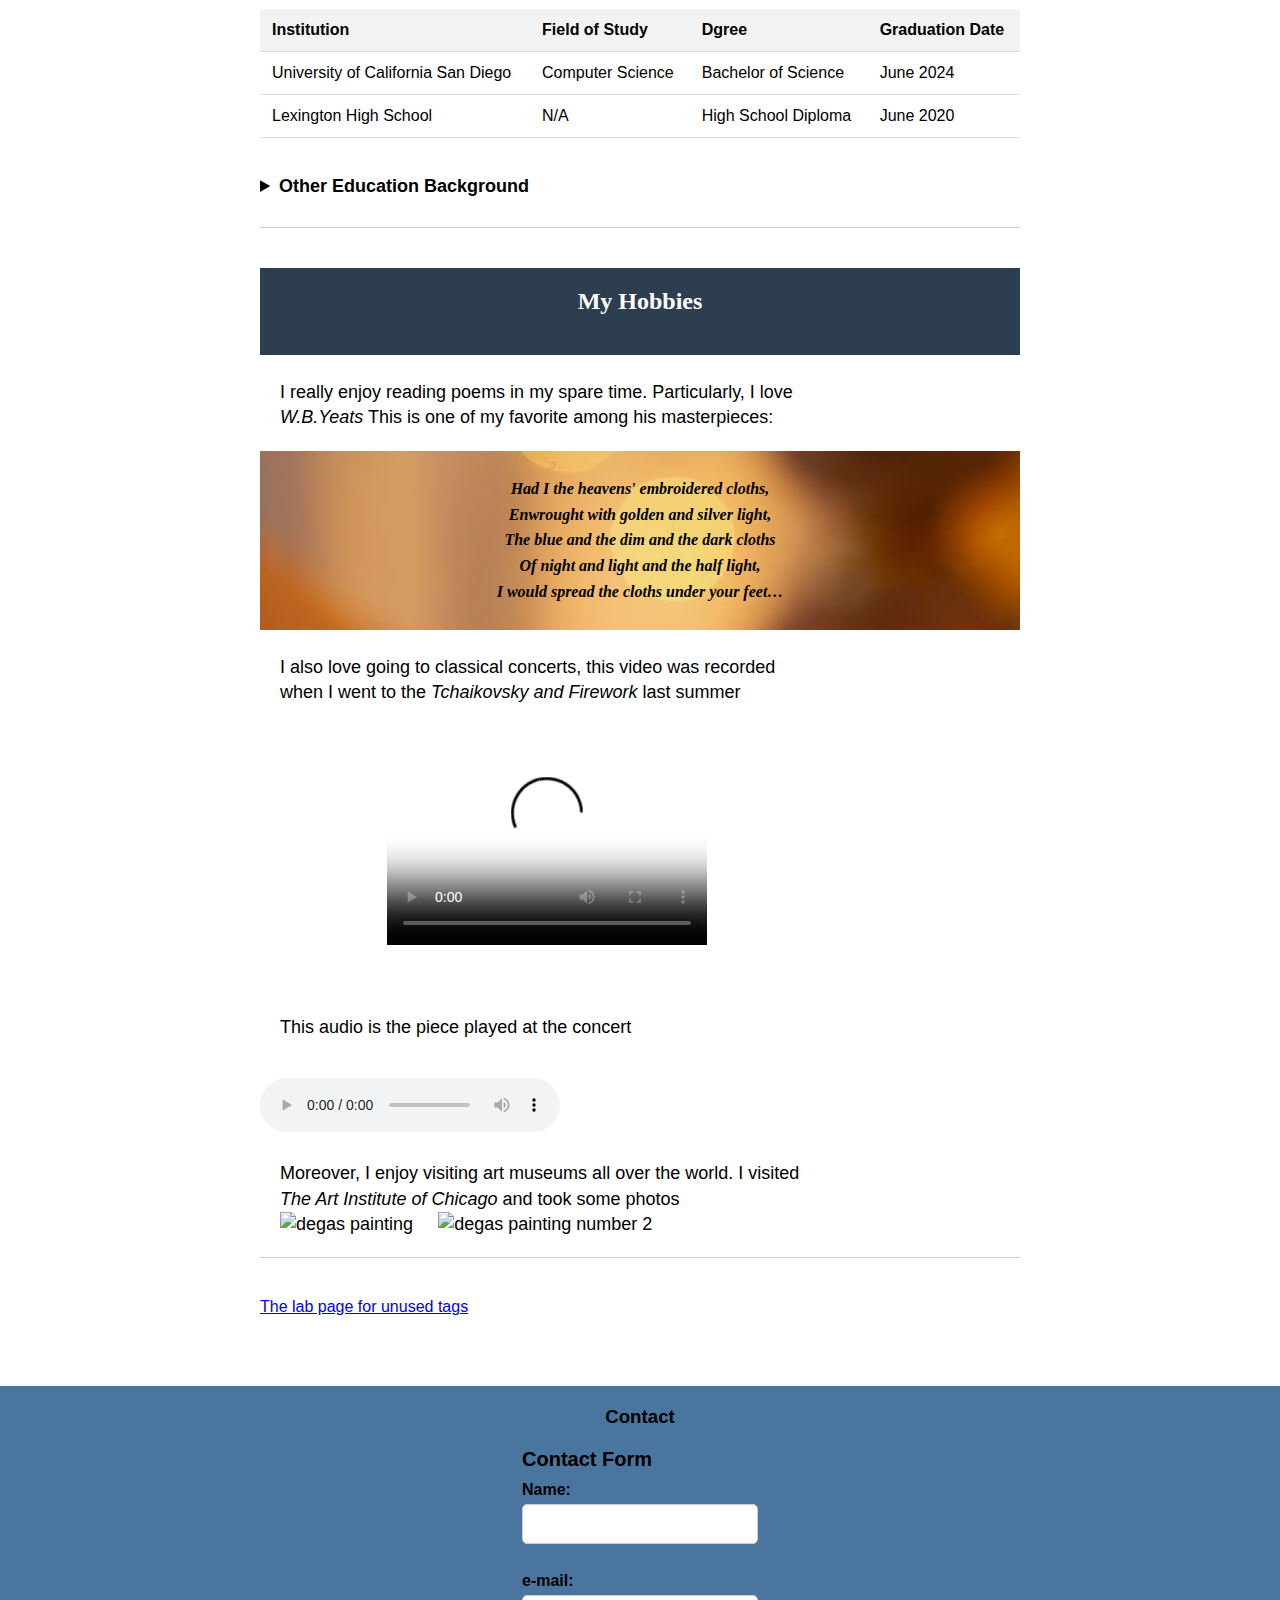
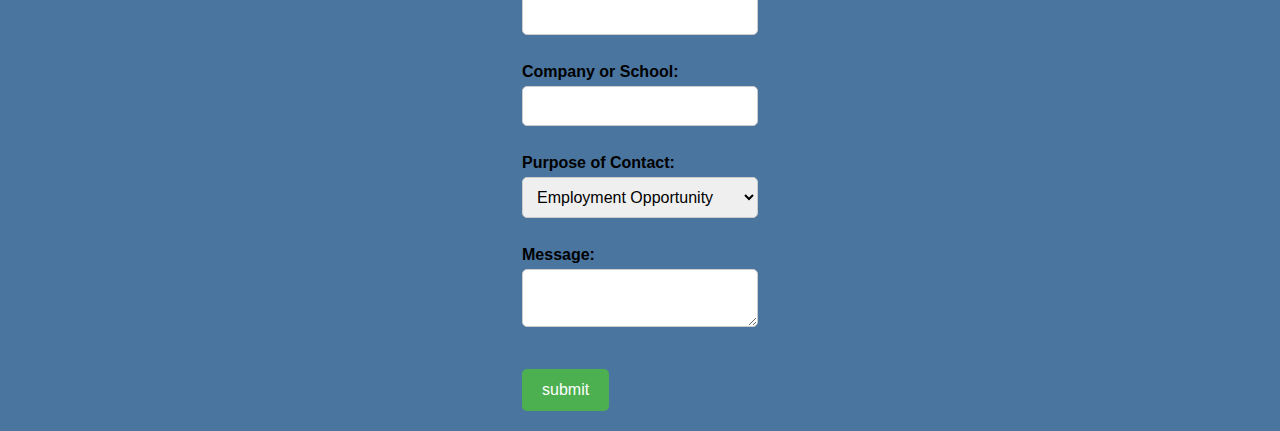
==== commit d2e3ca59: "sa" ====
--- a/index.html
+++ b/index.html
@@ -1,6 +1,15 @@
 <!DOCTYPE html>
 <html lang="en">
     <head>
+            <!-- Google tag (gtag.js) -->
+    <script async src="https://www.googletagmanager.com/gtag/js?id=G-W5W3GWL823"></script>
+    <script>
+    window.dataLayer = window.dataLayer || [];
+    function gtag(){dataLayer.push(arguments);}
+    gtag('js', new Date());
+
+    gtag('config', 'G-W5W3GWL823');
+    </script>
         <title>Yan Rong's CSE134B HW2</title>
         <meta charset="UTF-8">
         <meta name="description" content="Yan's Portfolio">
@@ -83,7 +92,7 @@
                         <li>FPGA</li>
                         <li>Web Development </li>
                         <li>Matlab</li>
-                        <li>Android studio</li>
+                        <li>Android Studio</li>
                         <li>Microsoft Office </li>
                     </ol>
                 <hr>
--- a/default.css
+++ b/default.css
@@ -342,7 +342,7 @@
     display: inline-block;
     margin: 10px;
     padding: 10px;
-    background-color: #be3232;
+    background-color: #3053a2;
     border-radius: 5px;
     box-shadow: 0 0 5px #888;
   }
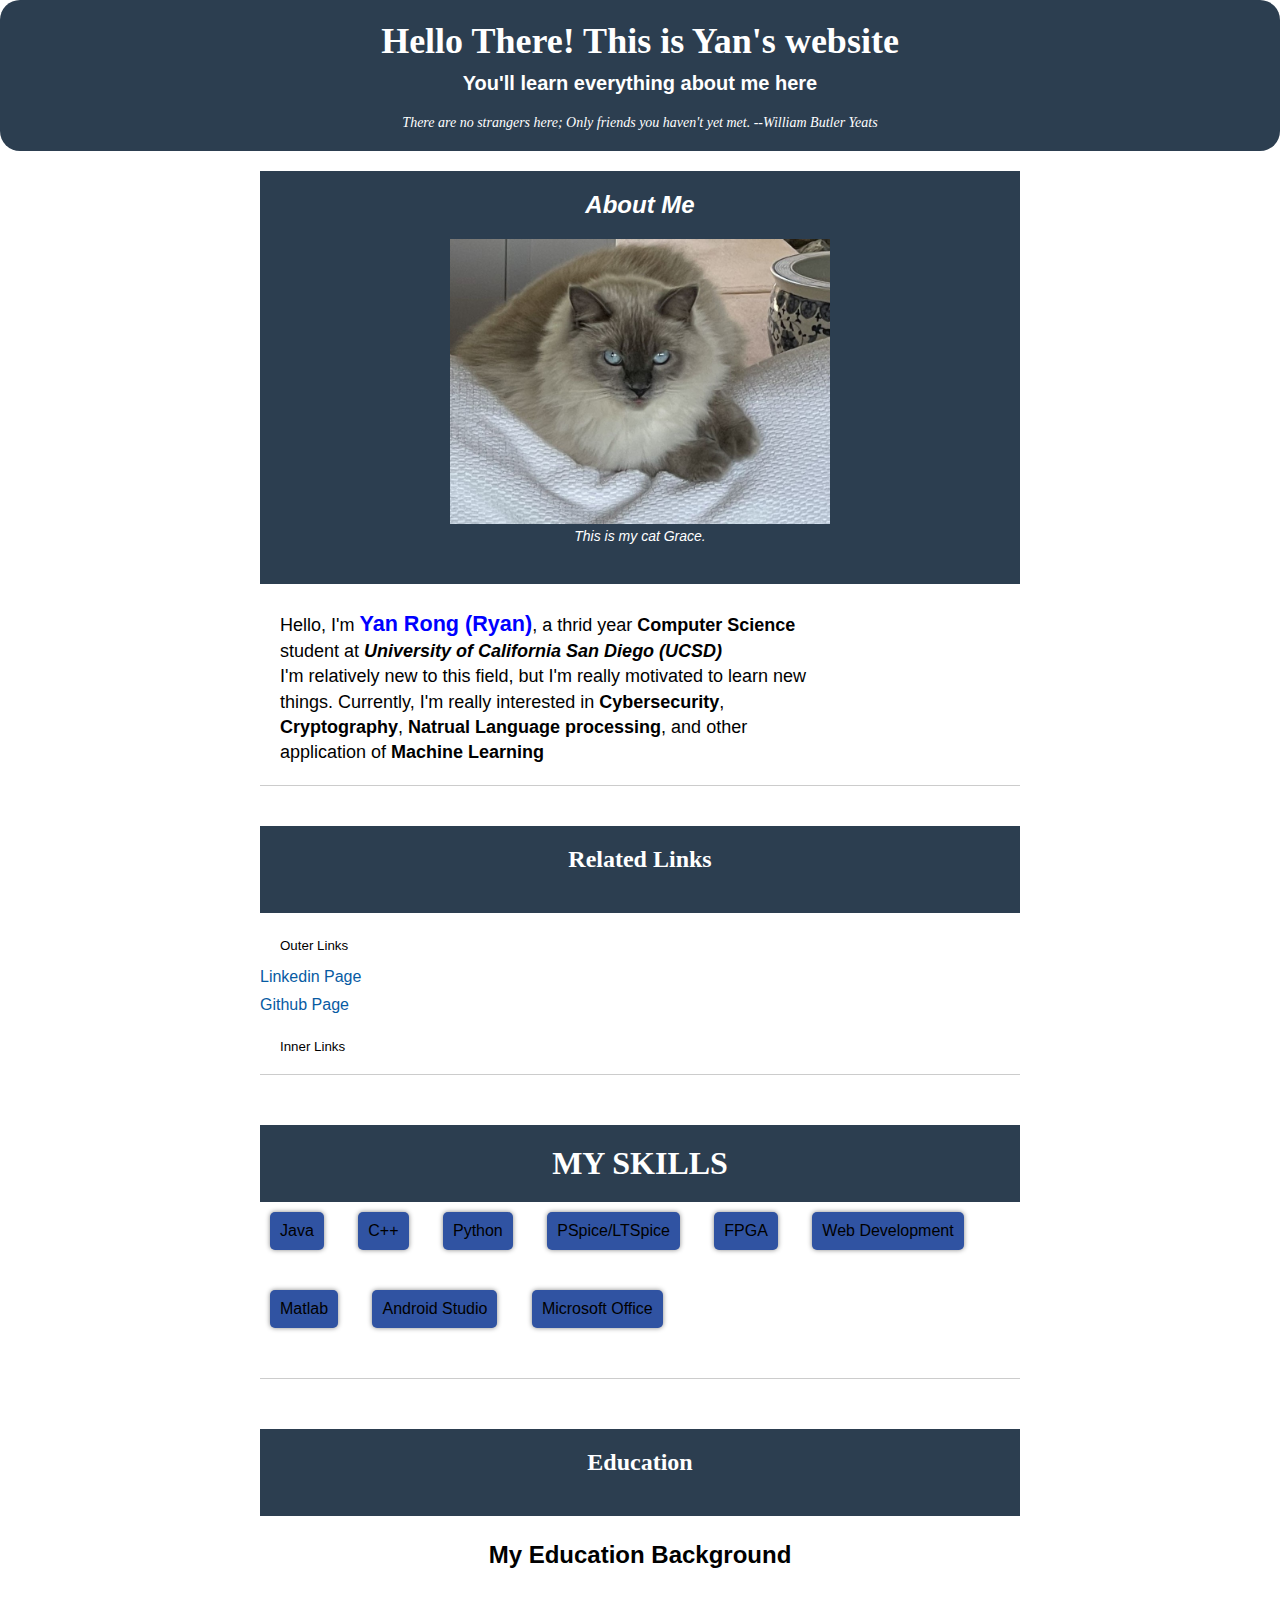
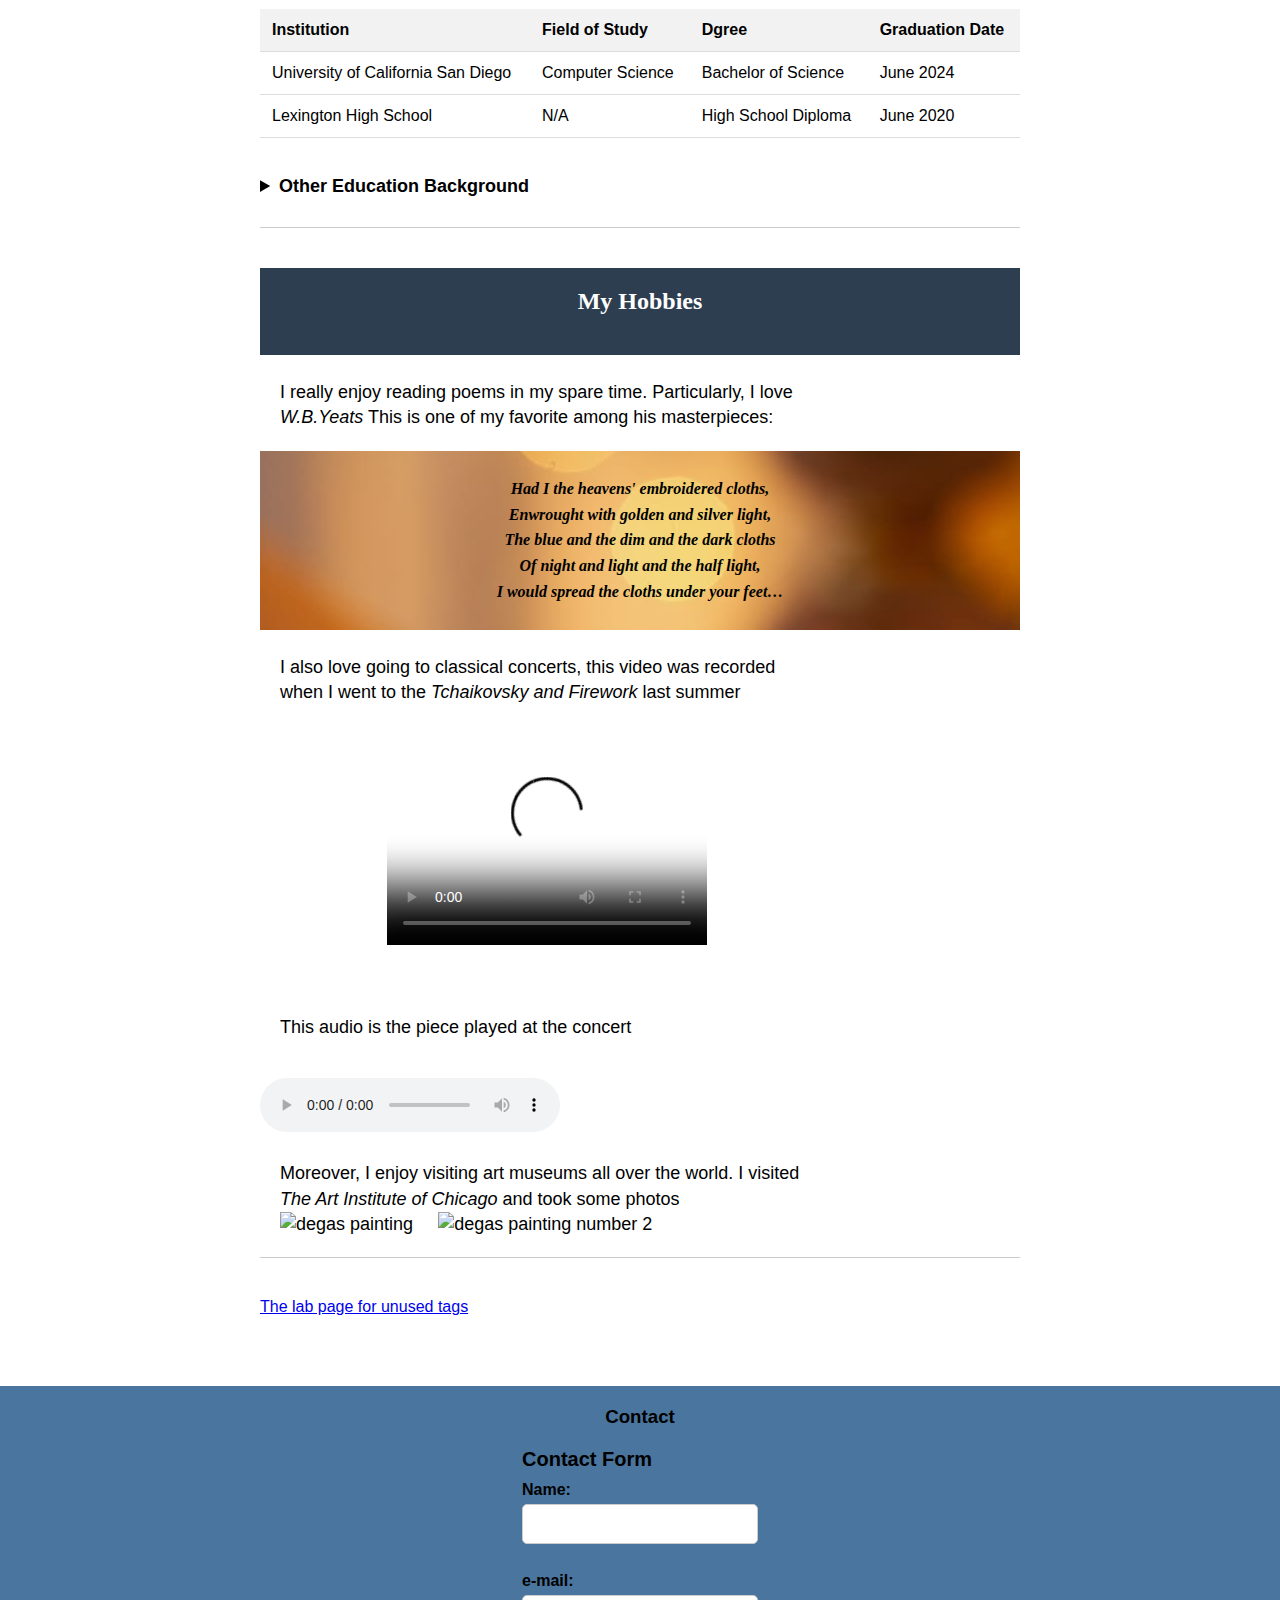
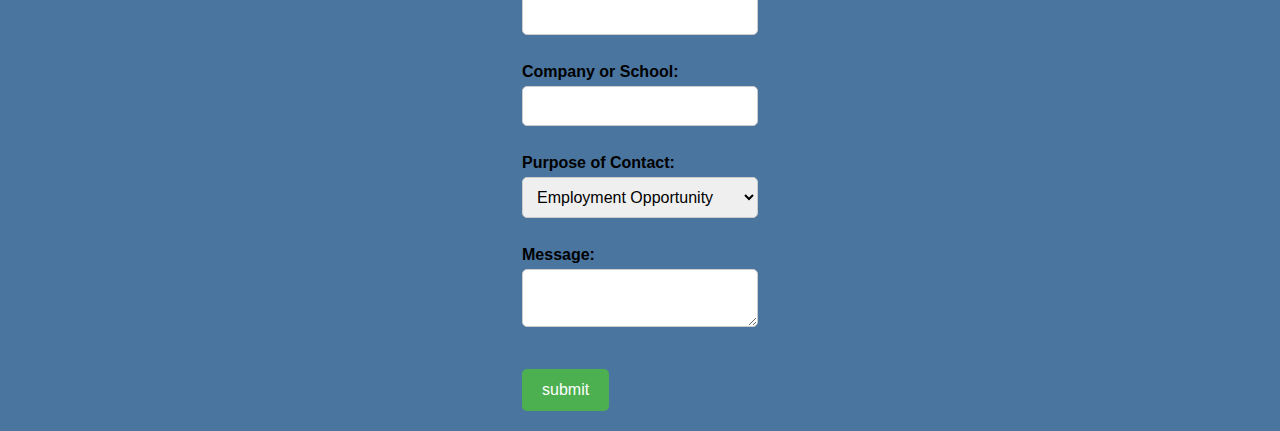
==== commit 3e061de8: "Update index.html" ====
--- a/index.html
+++ b/index.html
@@ -1,15 +1,15 @@
 <!DOCTYPE html>
 <html lang="en">
     <head>
-            <!-- Google tag (gtag.js) -->
-    <script async src="https://www.googletagmanager.com/gtag/js?id=G-W5W3GWL823"></script>
-    <script>
-    window.dataLayer = window.dataLayer || [];
-    function gtag(){dataLayer.push(arguments);}
-    gtag('js', new Date());
-
-    gtag('config', 'G-W5W3GWL823');
-    </script>
+        <!-- Google tag (gtag.js) -->
+        <script async src="https://www.googletagmanager.com/gtag/js?id=G-W5W3GWL823"></script>
+        <script>
+            window.dataLayer = window.dataLayer || [];
+            function gtag(){dataLayer.push(arguments);}
+            gtag('js', new Date());
+
+            gtag('config', 'G-W5W3GWL823');
+        </script>
         <title>Yan Rong's CSE134B HW2</title>
         <meta charset="UTF-8">
         <meta name="description" content="Yan's Portfolio">
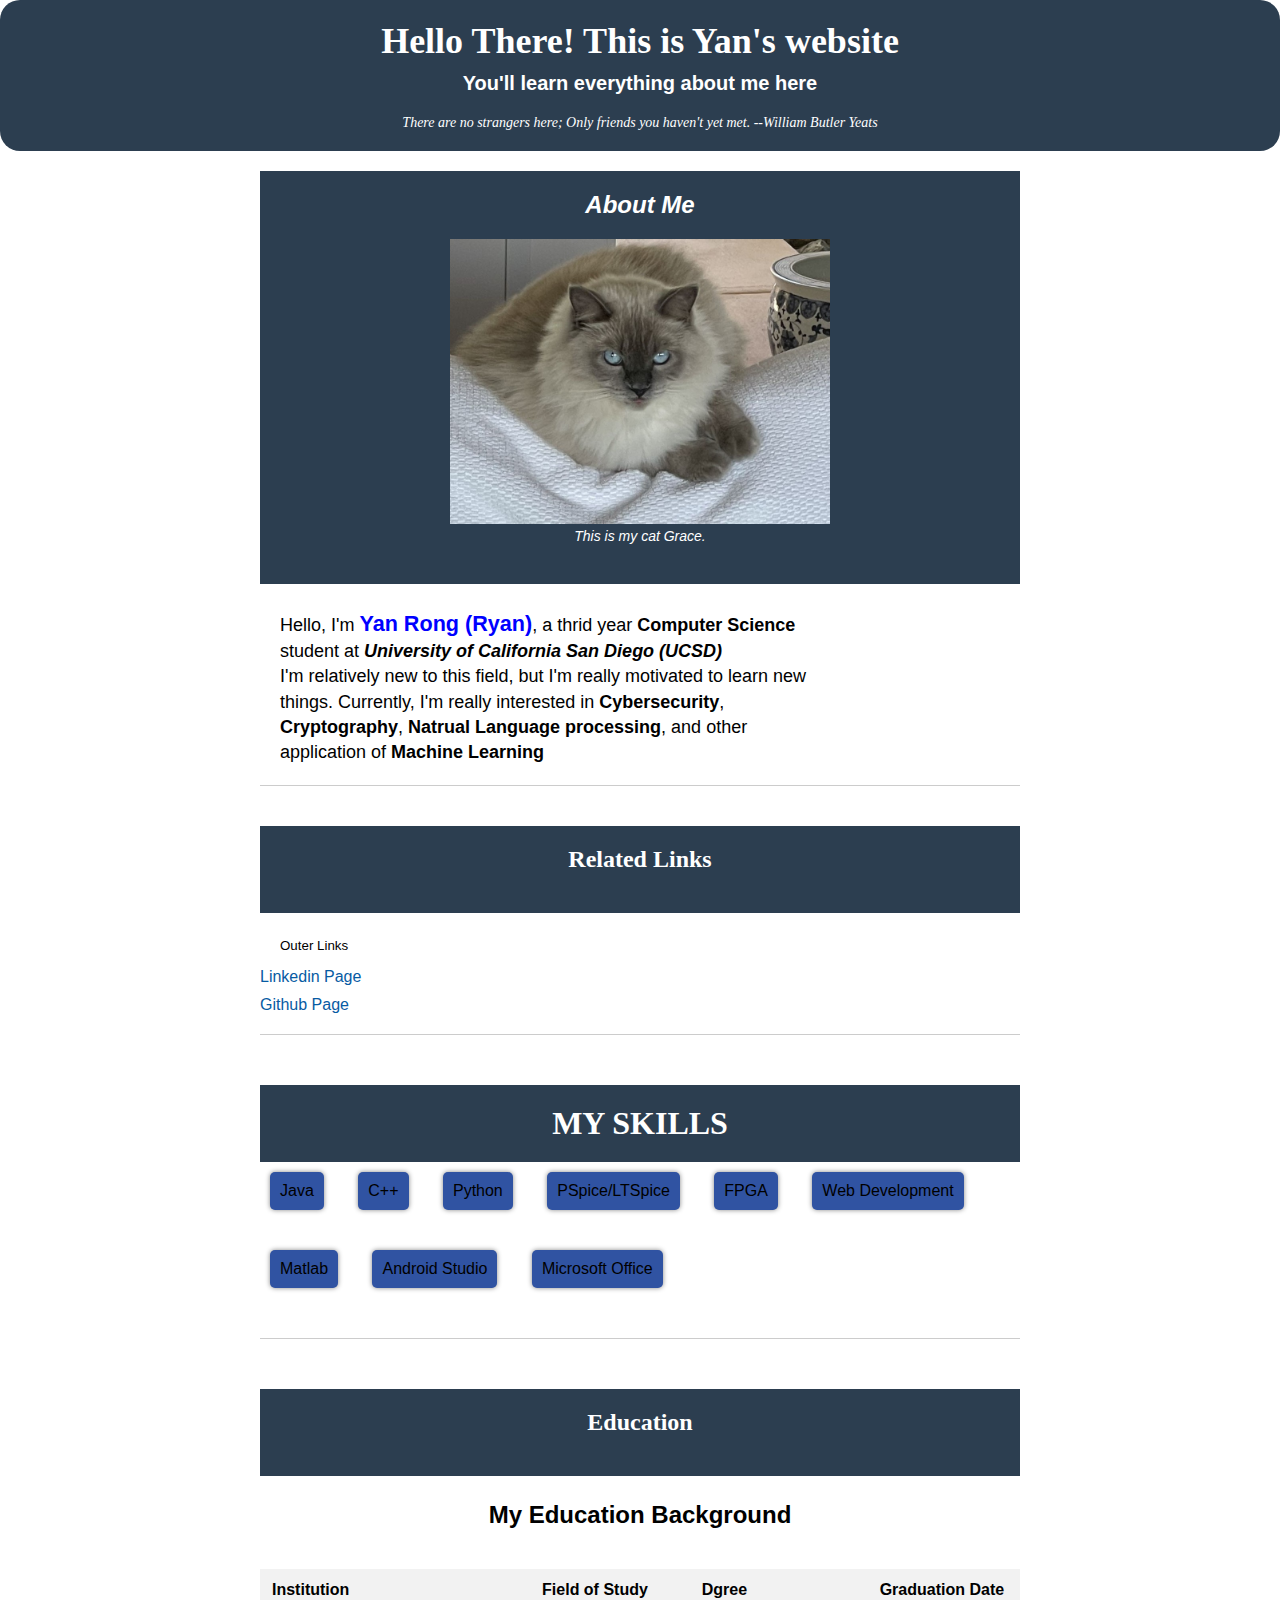
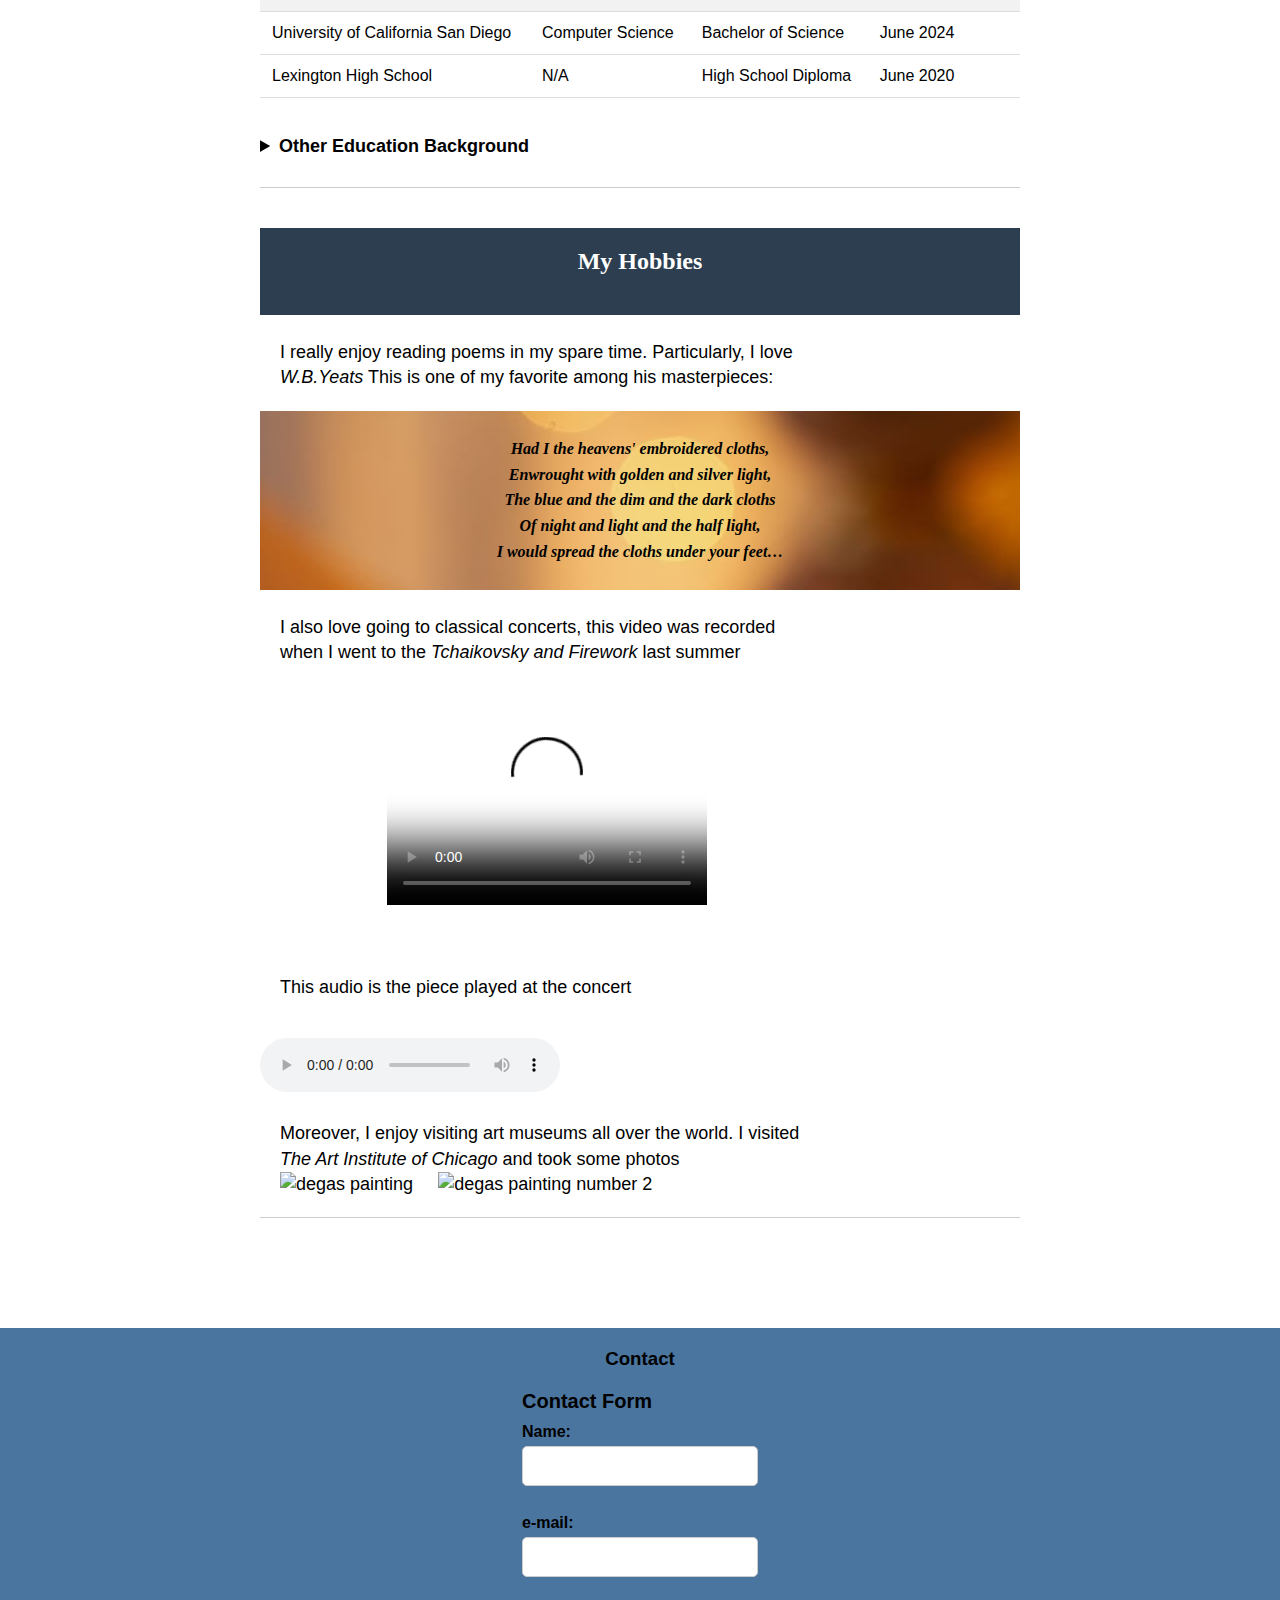
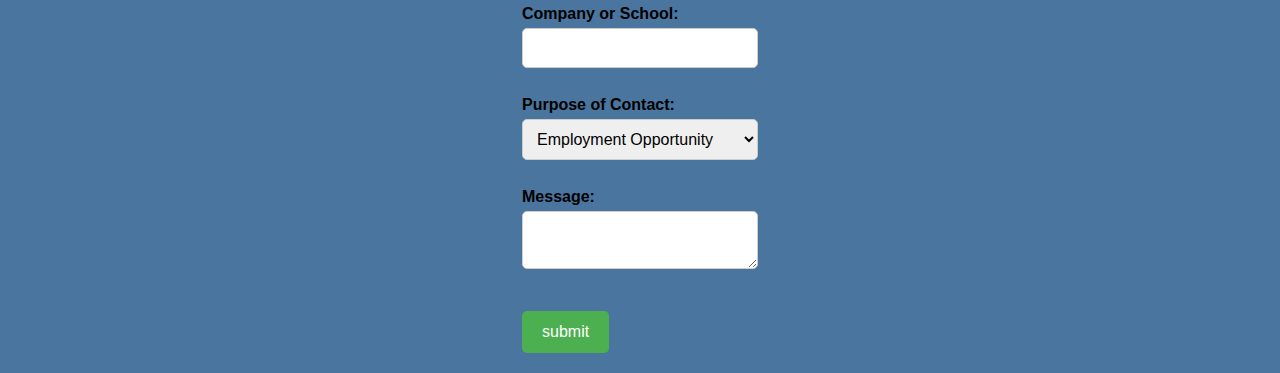
==== commit adbec7cf: "submission" ====
--- a/index.html
+++ b/index.html
@@ -1,6 +1,14 @@
 <!DOCTYPE html>
 <html lang="en">
     <head>
+        <!--I chose to add Google Analytics to my site 
+            because it is a powerful tool that provides valuable insights 
+            into website traffic and visitor behavior. By tracking metrics 
+            such as page views, bounce rates, and conversion rates, 
+            I can better understand how visitors are interacting with my site and 
+            identify areas where I can make improvements to optimize 
+            my site's performance.-->
+
         <!-- Google tag (gtag.js) -->
         <script async src="https://www.googletagmanager.com/gtag/js?id=G-W5W3GWL823"></script>
         <script>
@@ -10,6 +18,7 @@
 
             gtag('config', 'G-W5W3GWL823');
         </script>
+        
         <title>Yan Rong's CSE134B HW2</title>
         <meta charset="UTF-8">
         <meta name="description" content="Yan's Portfolio">
@@ -71,7 +80,6 @@
 
                             <li><a href="https://github.com/RyanRongY">Github Page</a></li>                           
                         </ul>
-                        <p>Inner Links </p>
                     </nav>
 
                 </aside>
@@ -200,10 +208,6 @@
             </p>
                 <hr>
             </section>
-            <div>
-                    <a href="html/lab.html" title="labpage">The lab page for unused tags</a>
-
-            </div>
         </main>
 
         <footer>
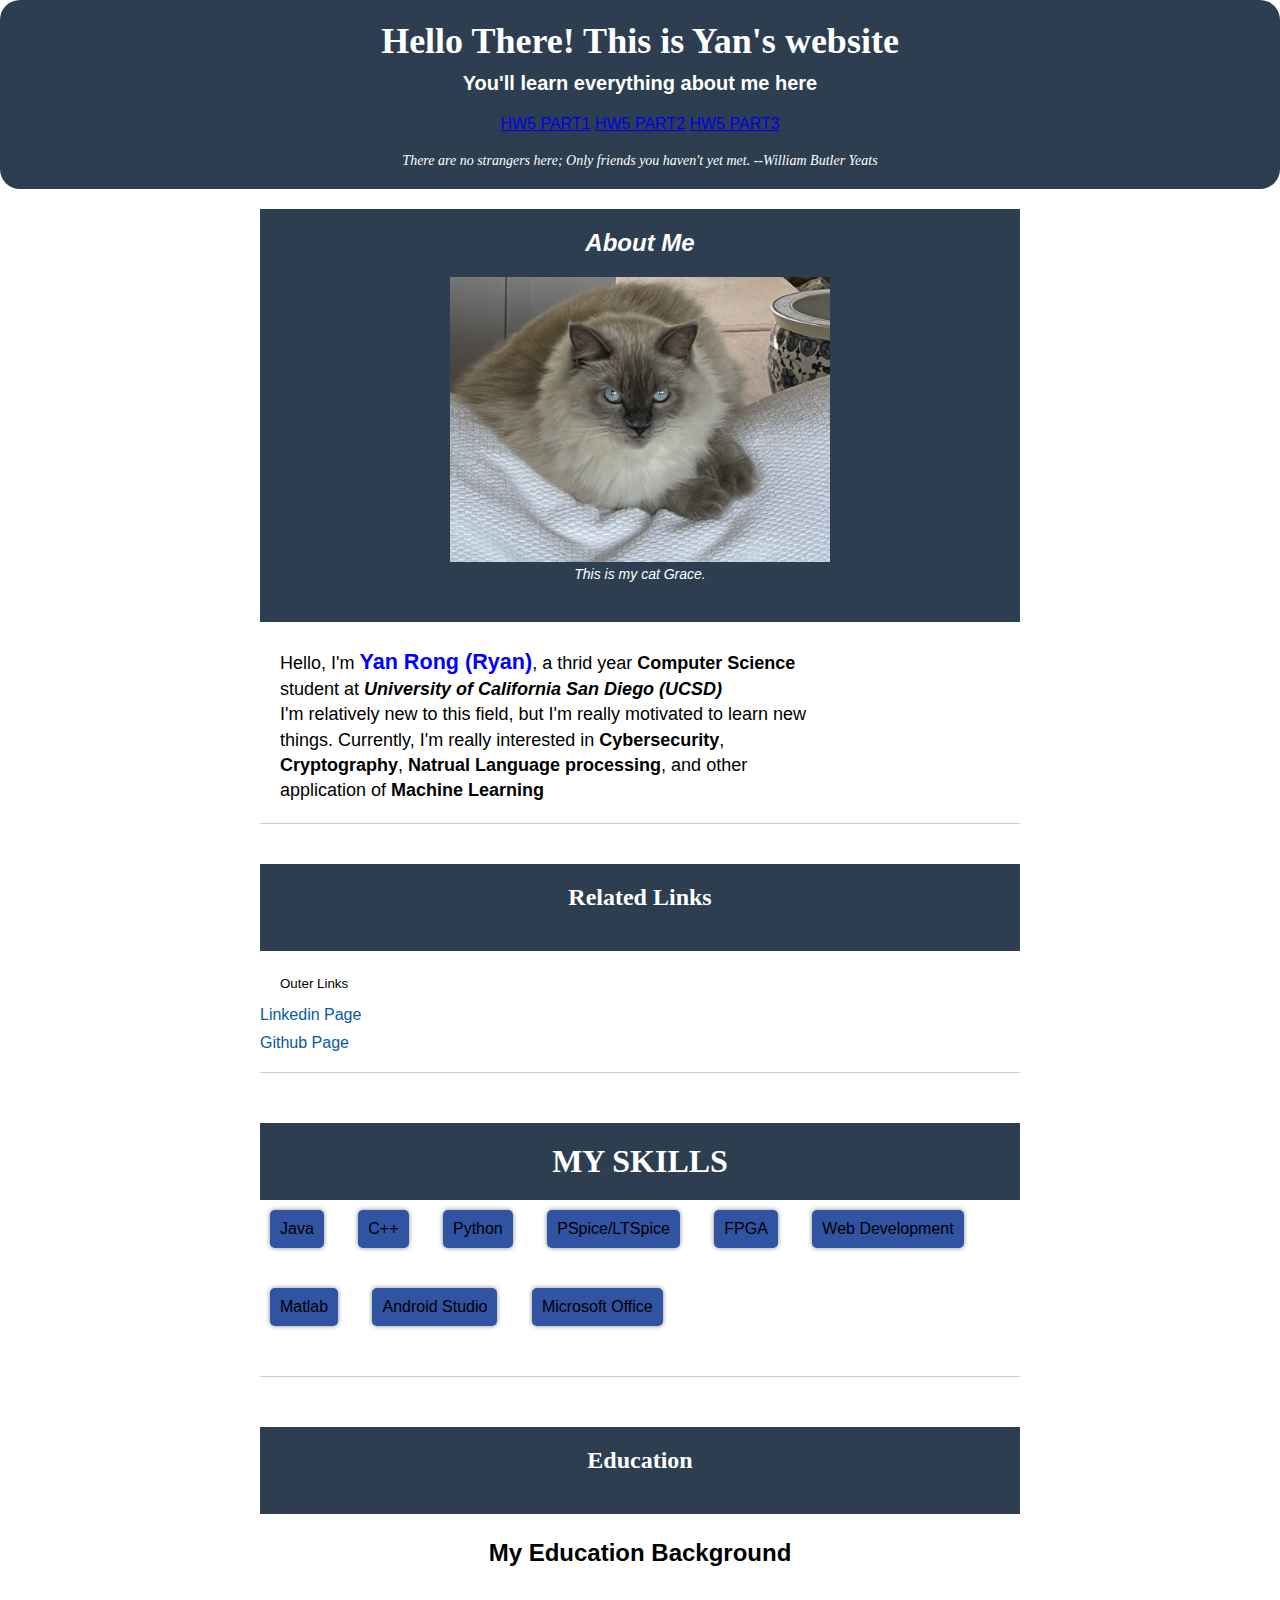
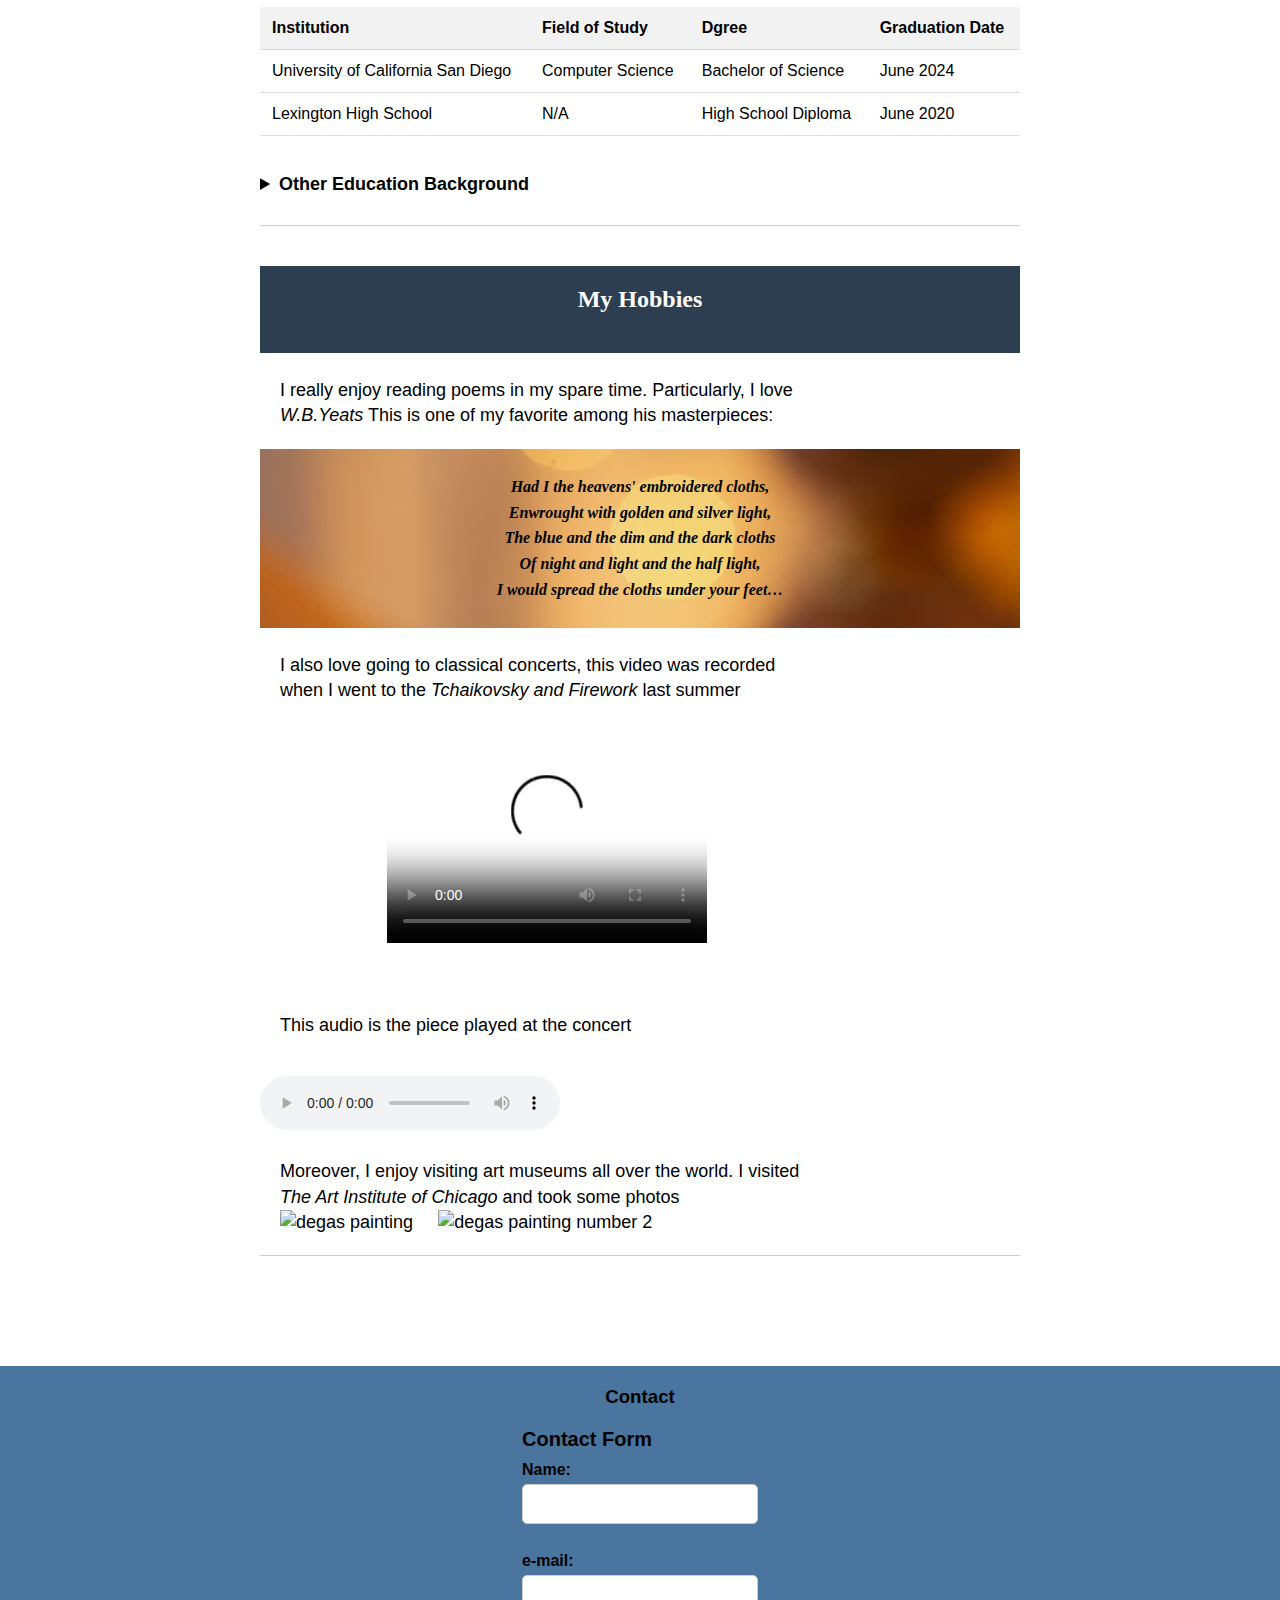
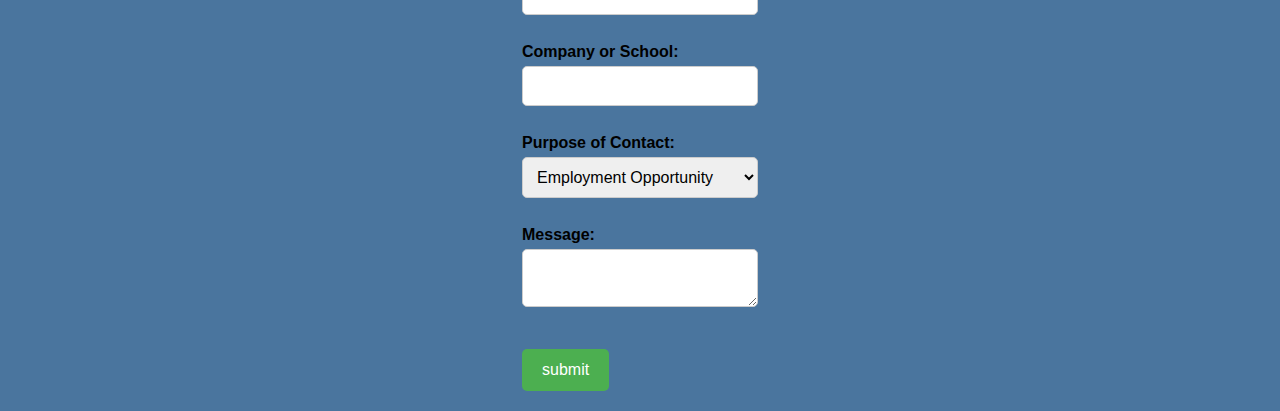
==== commit 56595cf3: "SHOO" ====
--- a/index.html
+++ b/index.html
@@ -33,12 +33,18 @@
         <header id="top">
             <h1>Hello There! This is Yan's website</h1>
             <h3>You'll learn everything about me here</h3>
+            <nav>
+                <a href="https://celadon-melomakarona-5cdeea.netlify.app/html/methodtest.html">HW5 PART1</a>
+                <a href="https://celadon-melomakarona-5cdeea.netlify.app/html/webcomponent.html">HW5 PART2</a>
+                <a href="https://celadon-melomakarona-5cdeea.netlify.app/html/extracredit.html">HW5 PART3</a>
+            </nav>
             <small>There are no strangers here; Only friends you haven't yet met.   --William Butler Yeats</small>
         </header>
         <main>
             <section id="about_me">
                 <header>
                     <h2><em>About Me</em></h2>
+
                     <figure>
                         <picture>
                             <img id="cat" src="images/cat.jpg" alt="My cat" width="380">
